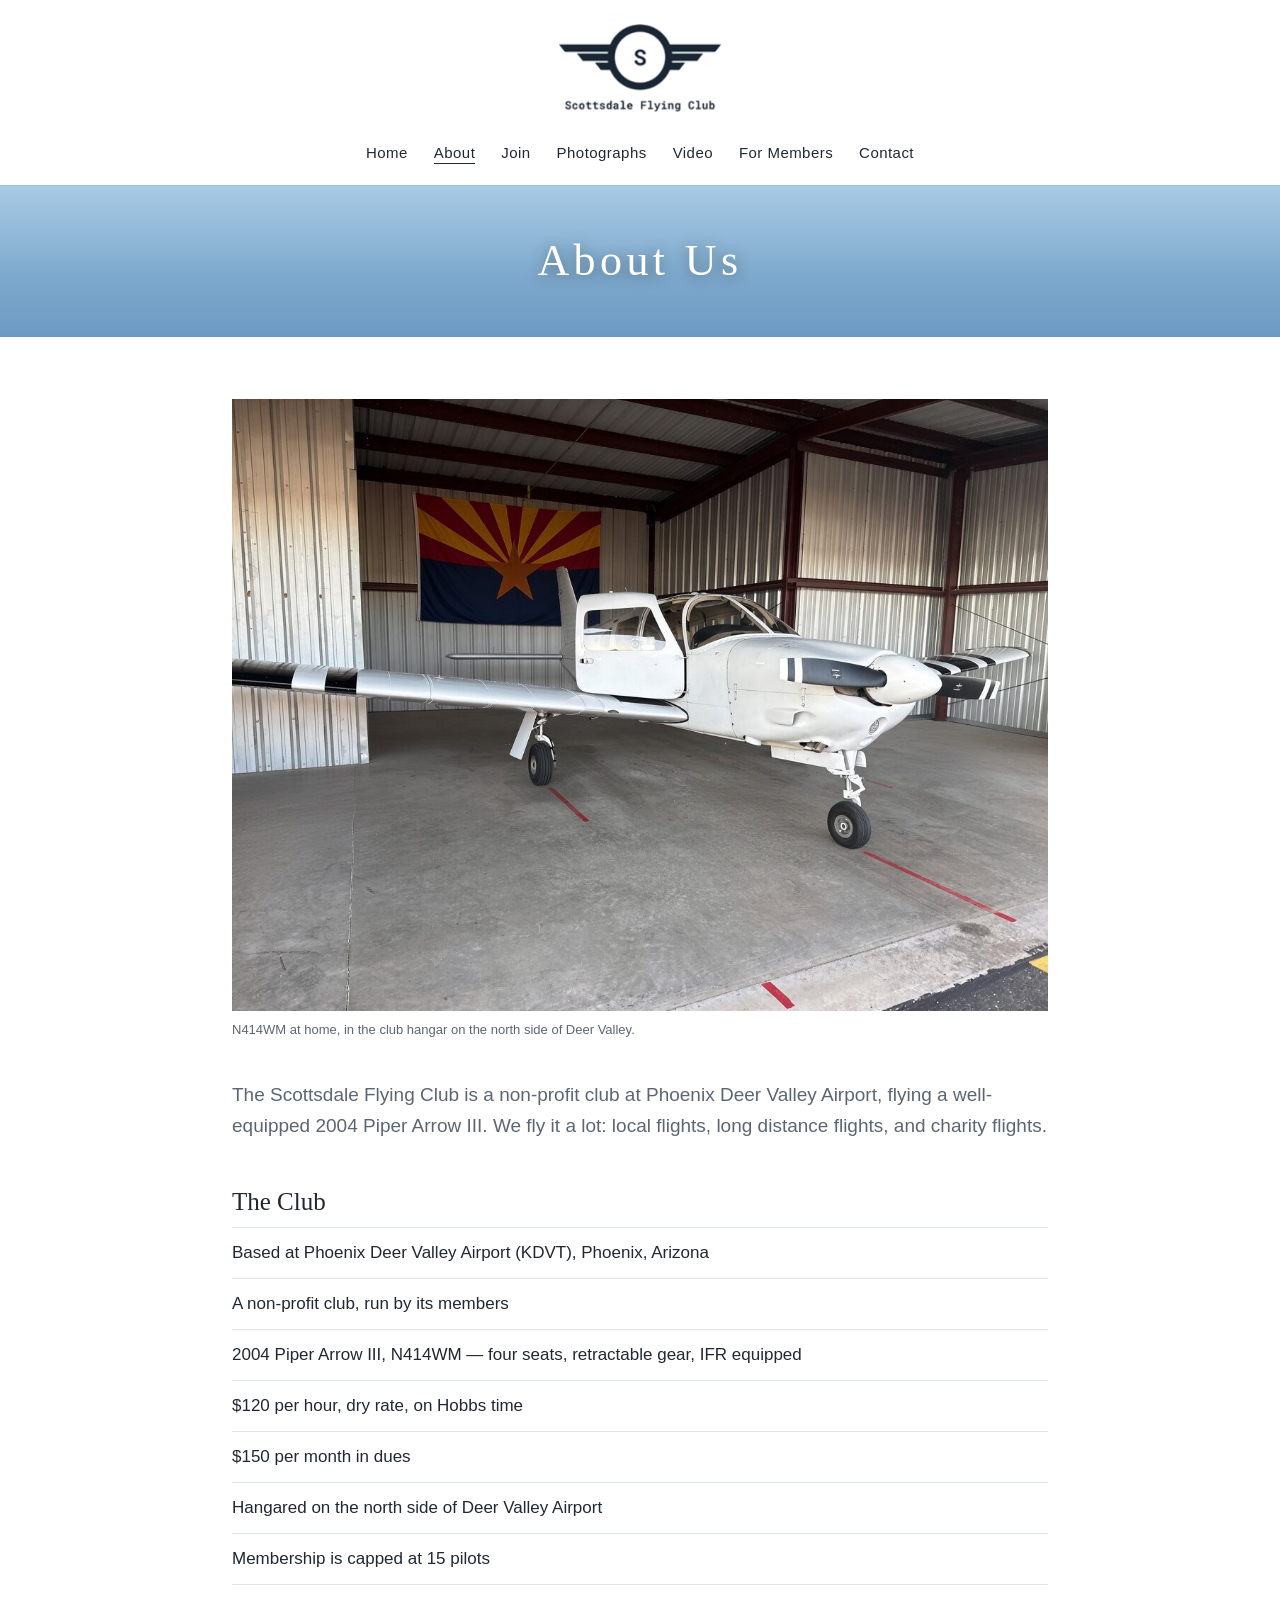
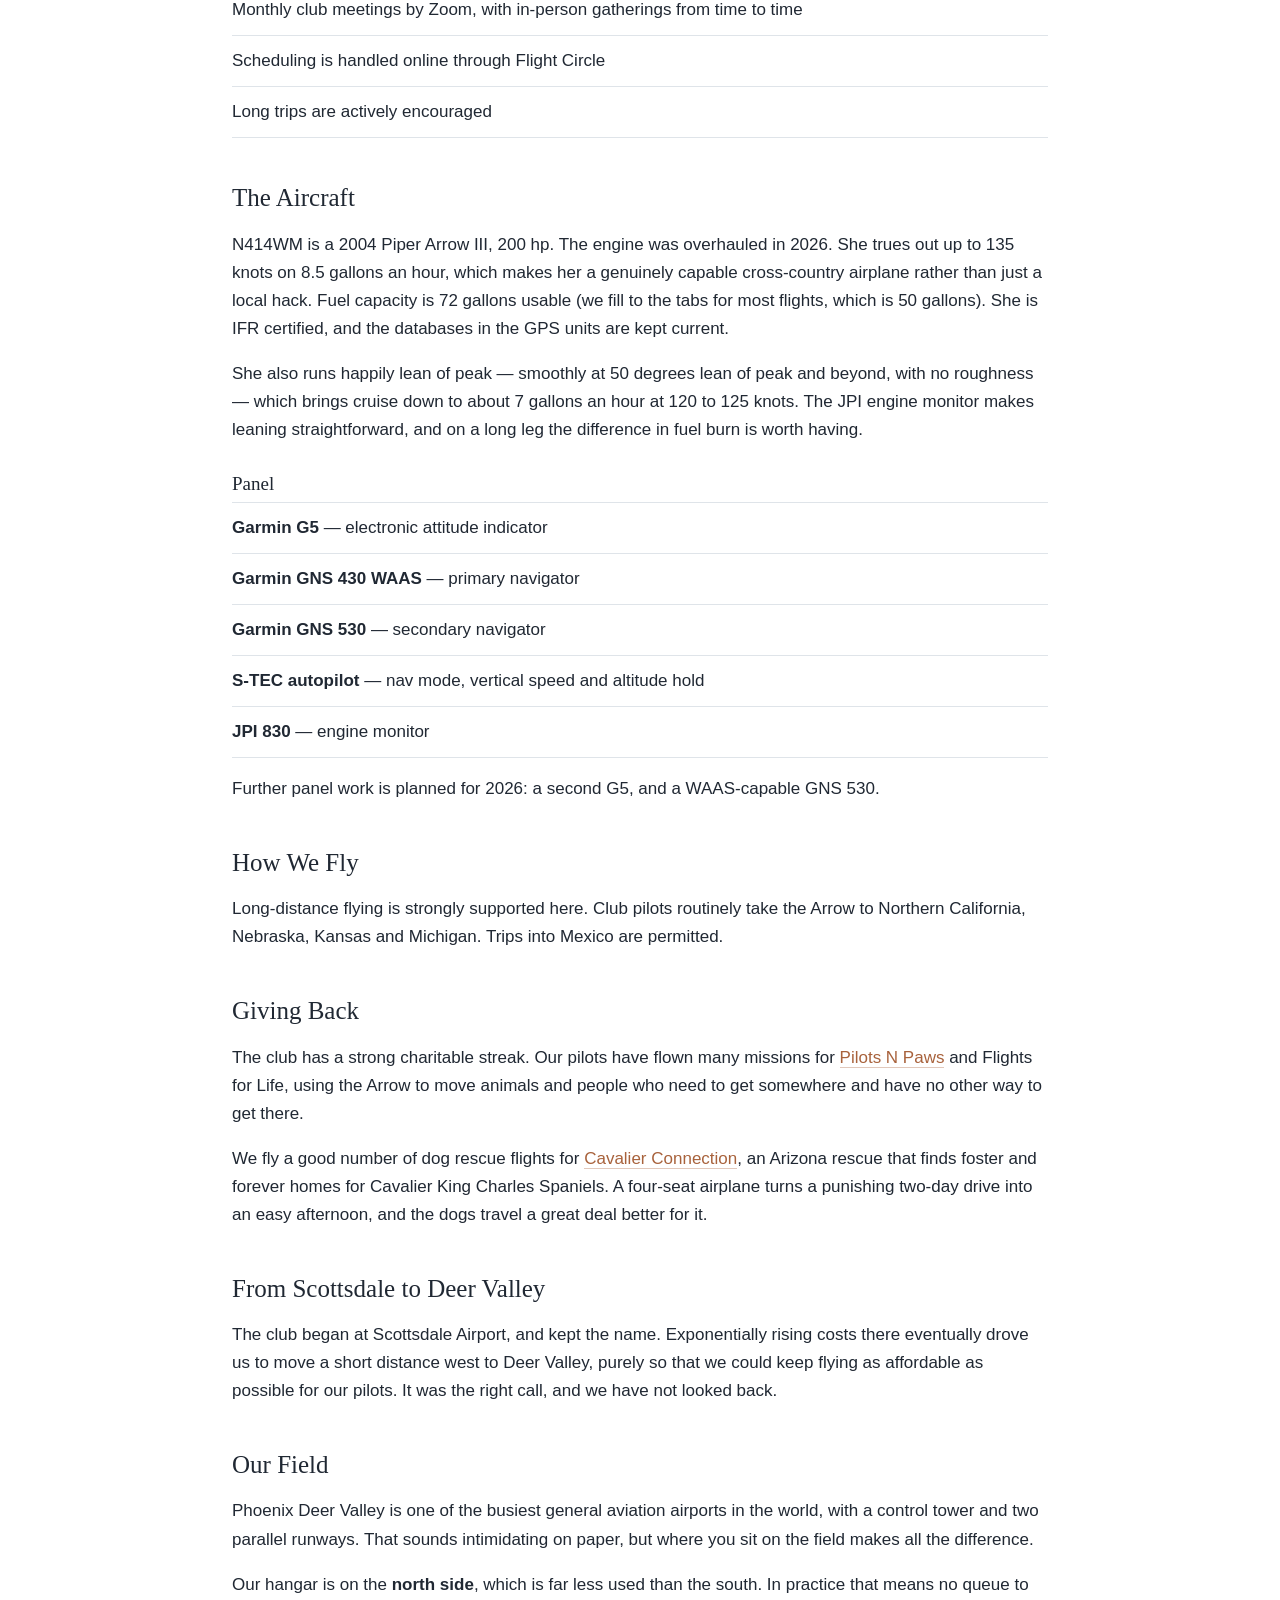
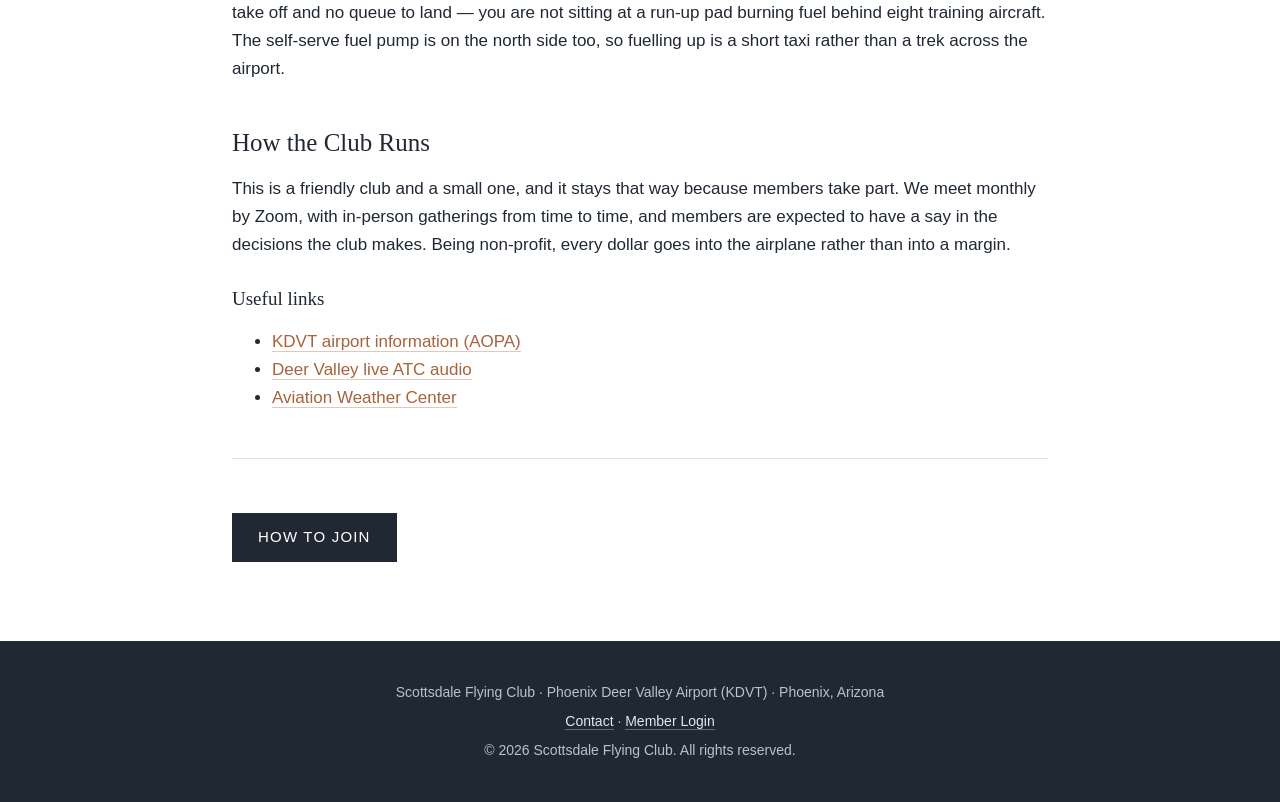
==== about.html @ 51815414 "Cruise claim reads "up to 135 knots" rather than "around"" ====
<!DOCTYPE html>
<html lang="en">
<head>
<meta charset="utf-8">
<meta name="viewport" content="width=device-width, initial-scale=1">
<title>About — Scottsdale Flying Club</title>
<meta name="description" content="About the Scottsdale Flying Club: our Piper Arrow III, its panel, the long trips our members fly, and the charitable missions we support.">
<link rel="stylesheet" href="css/style.css">
</head>
<body>

<header class="masthead">
  <a class="masthead__logo" href="index.html">
    <img src="images/logo.png" alt="Scottsdale Flying Club" width="400" height="216">
  </a>
  <nav class="nav">
    <ul>
      <li><a href="index.html">Home</a></li>
      <li><a href="about.html" aria-current="page">About</a></li>
      <li><a href="join.html">Join</a></li>
      <li><a href="photographs.html">Photographs</a></li>
      <li><a href="video.html">Video</a></li>
      <li><a href="https://www.flightcircle.com/" target="_blank" rel="noopener">For Members</a></li>
      <li><a href="contact.html">Contact</a></li>
    </ul>
  </nav>
</header>

<section class="hero banner">
  <div class="hero__inner">
    <h1 class="wordmark">About Us</h1>
  </div>
</section>

<main class="wrap">

  <figure class="feature">
    <img src="images/gallery/hangar.jpg" alt="The club's Piper Arrow III inside its hangar, with an Arizona state flag hanging on the back wall">
    <figcaption>N414WM at home, in the club hangar on the north side of Deer Valley.</figcaption>
  </figure>

  <p class="lede">The Scottsdale Flying Club is a non-profit club at Phoenix Deer Valley
  Airport, flying a well-equipped 2004 Piper Arrow III. We fly it a lot: local flights,
  long distance flights, and charity flights.</p>

  <h2>The Club</h2>
  <ul class="facts">
    <li>Based at Phoenix Deer Valley Airport (KDVT), Phoenix, Arizona</li>
    <li>A non-profit club, run by its members</li>
    <li>2004 Piper Arrow III, N414WM — four seats, retractable gear, IFR equipped</li>
    <li>$120 per hour, dry rate, on Hobbs time</li>
    <li>$150 per month in dues</li>
    <li>Hangared on the north side of Deer Valley Airport</li>
    <li>Membership is capped at 15 pilots</li>
    <li>Monthly club meetings by Zoom, with in-person gatherings from time to time</li>
    <li>Scheduling is handled online through Flight Circle</li>
    <li>Long trips are actively encouraged</li>
  </ul>

  <h2>The Aircraft</h2>
  <p>N414WM is a 2004 Piper Arrow III, 200 hp. The engine was overhauled in 2026. She trues
  out up to 135 knots on 8.5 gallons an hour, which makes her a genuinely capable
  cross-country airplane rather than just a local hack. Fuel capacity is 72 gallons usable (we fill to the tabs
  for most flights, which is 50 gallons). She is IFR certified, and the databases in the GPS
  units are kept current.</p>

  <p>She also runs happily lean of peak — smoothly at 50 degrees lean of peak and beyond,
  with no roughness — which brings cruise down to about 7 gallons an hour at 120 to 125
  knots. The JPI engine monitor makes leaning straightforward, and on a long leg the
  difference in fuel burn is worth having.</p>

  <h3>Panel</h3>
  <ul class="facts">
    <li><strong>Garmin G5</strong> — electronic attitude indicator</li>
    <li><strong>Garmin GNS 430 WAAS</strong> — primary navigator</li>
    <li><strong>Garmin GNS 530</strong> — secondary navigator</li>
    <li><strong>S-TEC autopilot</strong> — nav mode, vertical speed and altitude hold</li>
    <li><strong>JPI 830</strong> — engine monitor</li>
  </ul>

  <p>Further panel work is planned for 2026: a second G5, and a WAAS-capable GNS 530.</p>

  <h2>How We Fly</h2>
  <p>Long-distance flying is strongly supported here. Club pilots routinely take the Arrow
  to Northern California, Nebraska, Kansas and Michigan. Trips into Mexico are permitted.</p>

  <h2>Giving Back</h2>
  <p>The club has a strong charitable streak. Our pilots have flown many missions for
  <a href="https://www.pilotsnpaws.org/" target="_blank" rel="noopener">Pilots N Paws</a>
  and Flights for Life, using the Arrow to move animals and people who need to get
  somewhere and have no other way to get there.</p>

  <p>We fly a good number of dog rescue flights for
  <a href="https://cavalierconnection.org/" target="_blank" rel="noopener">Cavalier
  Connection</a>, an Arizona rescue that finds foster and forever homes for Cavalier
  King Charles Spaniels. A four-seat airplane turns a punishing two-day drive into an
  easy afternoon, and the dogs travel a great deal better for it.</p>

  <h2>From Scottsdale to Deer Valley</h2>
  <p>The club began at Scottsdale Airport, and kept the name. Exponentially rising costs
  there eventually drove us to move a short distance west to Deer Valley, purely so that
  we could keep flying as affordable as possible for our pilots. It was the right call,
  and we have not looked back.</p>

  <h2>Our Field</h2>
  <p>Phoenix Deer Valley is one of the busiest general aviation airports in the world, with
  a control tower and two parallel runways. That sounds intimidating on paper, but where you
  sit on the field makes all the difference.</p>

  <p>Our hangar is on the <strong>north side</strong>, which is far less used than the south.
  In practice that means no queue to take off and no queue to land — you are not sitting at
  a run-up pad burning fuel behind eight training aircraft. The self-serve fuel pump is on
  the north side too, so fuelling up is a short taxi rather than a trek across the airport.</p>

  <h2>How the Club Runs</h2>
  <p>This is a friendly club and a small one, and it stays that way because members take
  part. We meet monthly by Zoom, with in-person gatherings from time to time, and members
  are expected to have a say in the decisions the club makes. Being non-profit, every
  dollar goes into the airplane rather than into a margin.</p>

  <h3>Useful links</h3>
  <ul>
    <li><a href="https://www.aopa.org/destinations/airports/KDVT" target="_blank" rel="noopener">KDVT airport information (AOPA)</a></li>
    <li><a href="https://www.liveatc.net/search/?icao=kdvt" target="_blank" rel="noopener">Deer Valley live ATC audio</a></li>
    <li><a href="https://www.aviationweather.gov/" target="_blank" rel="noopener">Aviation Weather Center</a></li>
  </ul>

  <hr class="rule">

  <p><a class="btn" href="join.html">How to Join</a></p>

</main>

<footer class="footer">
  <p>Scottsdale Flying Club &middot; Phoenix Deer Valley Airport (KDVT) &middot; Phoenix, Arizona</p>
  <p><a href="contact.html">Contact</a> &middot; <a href="https://www.flightcircle.com/" target="_blank" rel="noopener">Member Login</a></p>
  <p>&copy; 2026 Scottsdale Flying Club. All rights reserved.</p>
</footer>

</body>
</html>
---- css/style.css ----
/* Scottsdale Flying Club — site styles
   Plain CSS, no build step. Edit colors in :root below. */

:root {
  --sky:        #8fb8d8;
  --sky-deep:   #4a7ba7;
  --ink:        #202833;   /* matches the navy in the logo */
  --ink-soft:   #5c6672;
  --rule:       #dfe4e9;
  --paper:      #ffffff;
  --paper-alt:  #f5f7f9;
  --accent:     #a8623c;   /* desert clay — used sparingly for links */
  --serif: "Iowan Old Style", "Palatino Linotype", Palatino, Georgia, "Times New Roman", serif;
  --sans:  -apple-system, BlinkMacSystemFont, "Segoe UI", Helvetica, Arial, sans-serif;
}

* { box-sizing: border-box; }

html { -webkit-text-size-adjust: 100%; }

body {
  margin: 0;
  font-family: var(--sans);
  font-size: 17px;
  line-height: 1.65;
  color: var(--ink);
  background: var(--paper);
}

img { max-width: 100%; height: auto; display: block; }

a { color: var(--accent); text-decoration: none; border-bottom: 1px solid rgba(168, 98, 60, .35); }
a:hover { border-bottom-color: var(--accent); }

/* ---------- Masthead: logo + navigation ---------- */

.masthead {
  background: var(--paper);
  padding: 24px 20px 18px;
  text-align: center;
}

.masthead__logo { display: inline-block; border-bottom: none; }
.masthead__logo img { height: 88px; width: auto; margin: 0 auto; }

.nav { margin-top: 18px; }
.nav ul {
  margin: 0; padding: 0; list-style: none;
  display: flex; flex-wrap: wrap;
  justify-content: center; gap: 6px 26px;
}
.nav a {
  font-size: 15px;
  letter-spacing: .03em;
  color: var(--ink);
  border-bottom: 1px solid transparent;
  padding-bottom: 2px;
}
.nav a:hover,
.nav a[aria-current="page"] { border-bottom-color: var(--ink); }

/* ---------- Hero ---------- */

.hero {
  position: relative;
  min-height: 66vh;
  display: flex;
  align-items: center;
  justify-content: center;
  text-align: center;
  padding: 70px 20px;
  color: #fff;
  background-color: var(--sky);
  background-image: linear-gradient(180deg, #a9cbe4 0%, #7ea9cd 60%, #6d9ac2 100%);
  background-size: cover;
  background-position: center;
}

/* Scrim is weighted to the top so the name reads against the sky while the
   aircraft below stays bright. */
.hero--photo {
  min-height: 55vh;
  align-items: flex-start;
  background-image:
    linear-gradient(180deg,
      rgba(12, 20, 32, .58) 0%,
      rgba(12, 20, 32, .30) 40%,
      rgba(12, 20, 32, .10) 70%,
      rgba(12, 20, 32, .10) 100%),
    url("../images/hero.jpg");
  background-position: center 66%;
}

.hero__inner { max-width: 980px; }

.wordmark {
  font-family: var(--serif);
  font-weight: 400;
  color: inherit;   /* beat the generic h1 color rule below */
  font-size: clamp(34px, 6.4vw, 76px);
  letter-spacing: .06em;
  line-height: 1.1;
  margin: 0;
  text-shadow: 0 2px 16px rgba(0, 0, 0, .45);
}

.hero__tagline {
  margin: 26px auto 0;
  max-width: 620px;
  font-size: clamp(16px, 2vw, 20px);
  text-shadow: 0 1px 10px rgba(0, 0, 0, .5);
}

/* Short banner for interior pages */
.banner {
  min-height: 0;
  padding: 52px 20px;
}
.banner .wordmark { font-size: clamp(28px, 4.4vw, 44px); letter-spacing: .1em; }

/* ---------- Page body ---------- */

.wrap { max-width: 860px; margin: 0 auto; padding: 62px 22px; }
.wrap--wide { max-width: 1120px; }

h1, h2, h3 { font-family: var(--serif); font-weight: 400; color: var(--ink); line-height: 1.25; }
h1 { font-size: 34px; letter-spacing: .04em; margin: 0 0 8px; }
h2 { font-size: 25px; margin: 44px 0 10px; }
h3 { font-size: 19px; margin: 28px 0 6px; }

.lede { font-size: 19px; color: var(--ink-soft); margin-top: 0; }

.rule { border: 0; border-top: 1px solid var(--rule); margin: 46px 0; }

/* A single wide photo set into the page body */
.feature { margin: 0 0 38px; }
.feature img { width: 100%; }
.feature figcaption {
  font-size: 13px;
  color: var(--ink-soft);
  padding-top: 8px;
}

.facts { list-style: none; margin: 0; padding: 0; }
.facts li { padding: 11px 0; border-bottom: 1px solid var(--rule); }
.facts li:first-child { border-top: 1px solid var(--rule); }
.facts strong { font-weight: 600; }

.callout {
  background: var(--paper-alt);
  border-left: 3px solid var(--sky-deep);
  padding: 18px 22px;
  margin: 32px 0;
}

.btn {
  display: inline-block;
  margin-top: 8px;
  padding: 12px 26px;
  background: var(--ink);
  color: #fff;
  border: none;
  font-size: 15px;
  letter-spacing: .08em;
  text-transform: uppercase;
}
.btn:hover { background: var(--sky-deep); border: none; }

/* ---------- Gallery ---------- */

.gallery {
  display: grid;
  grid-template-columns: repeat(auto-fill, minmax(250px, 1fr));
  gap: 16px;
}
.gallery figure { margin: 0; }
.gallery img {
  width: 100%;
  aspect-ratio: 4 / 3;
  object-fit: cover;
  background: var(--paper-alt);
}
.gallery figcaption {
  font-size: 13px;
  color: var(--ink-soft);
  padding-top: 6px;
}
.gallery a { border-bottom: none; display: block; }
.gallery a:hover img { opacity: .88; }

/* Placeholder tile, for slots with no photo yet */
.tile-empty {
  aspect-ratio: 4 / 3;
  display: flex; align-items: center; justify-content: center;
  background: var(--paper-alt);
  border: 1px dashed var(--rule);
  color: var(--ink-soft);
  font-size: 13px; letter-spacing: .1em; text-transform: uppercase;
}

/* ---------- Contact form ---------- */

.form { margin: 28px 0 0; max-width: 620px; }

.form label {
  display: block;
  margin: 20px 0 6px;
  font-size: 14px;
  letter-spacing: .06em;
  text-transform: uppercase;
  color: var(--ink-soft);
}

.form input[type="text"],
.form input[type="email"],
.form textarea {
  width: 100%;
  padding: 11px 13px;
  font: inherit;
  color: var(--ink);
  background: var(--paper);
  border: 1px solid var(--rule);
  border-radius: 0;
}
.form input:focus,
.form textarea:focus {
  outline: none;
  border-color: var(--sky-deep);
  box-shadow: 0 0 0 2px rgba(74, 123, 167, .18);
}
.form textarea { resize: vertical; }

.form button { margin-top: 26px; cursor: pointer; font-family: inherit; }

/* Honeypot — hidden from people, visible to bots that fill every field. */
.form .hp {
  position: absolute;
  left: -9999px;
  width: 1px; height: 1px;
  opacity: 0;
}

/* ---------- Video ---------- */

.video {
  position: relative;
  padding-bottom: 56.25%;
  height: 0;
  margin: 0 0 34px;
  background: var(--paper-alt);
}
.video iframe {
  position: absolute;
  top: 0; left: 0;
  width: 100%; height: 100%;
  border: 0;
}

/* ---------- Footer ---------- */

.footer {
  background: var(--ink);
  color: #b9c2cc;
  font-size: 14px;
  text-align: center;
  padding: 34px 20px;
}
.footer a { color: #e2e8ee; border-bottom-color: rgba(226, 232, 238, .35); }
.footer p { margin: 6px 0; }

@media (max-width: 600px) {
  .masthead { padding: 18px 16px 14px; }
  .masthead__logo img { height: 62px; }
  .nav ul { gap: 4px 16px; }
  .nav a { font-size: 14px; }
  .hero { min-height: 38vh; padding: 44px 18px; }
  .wrap { padding: 44px 20px; }
}
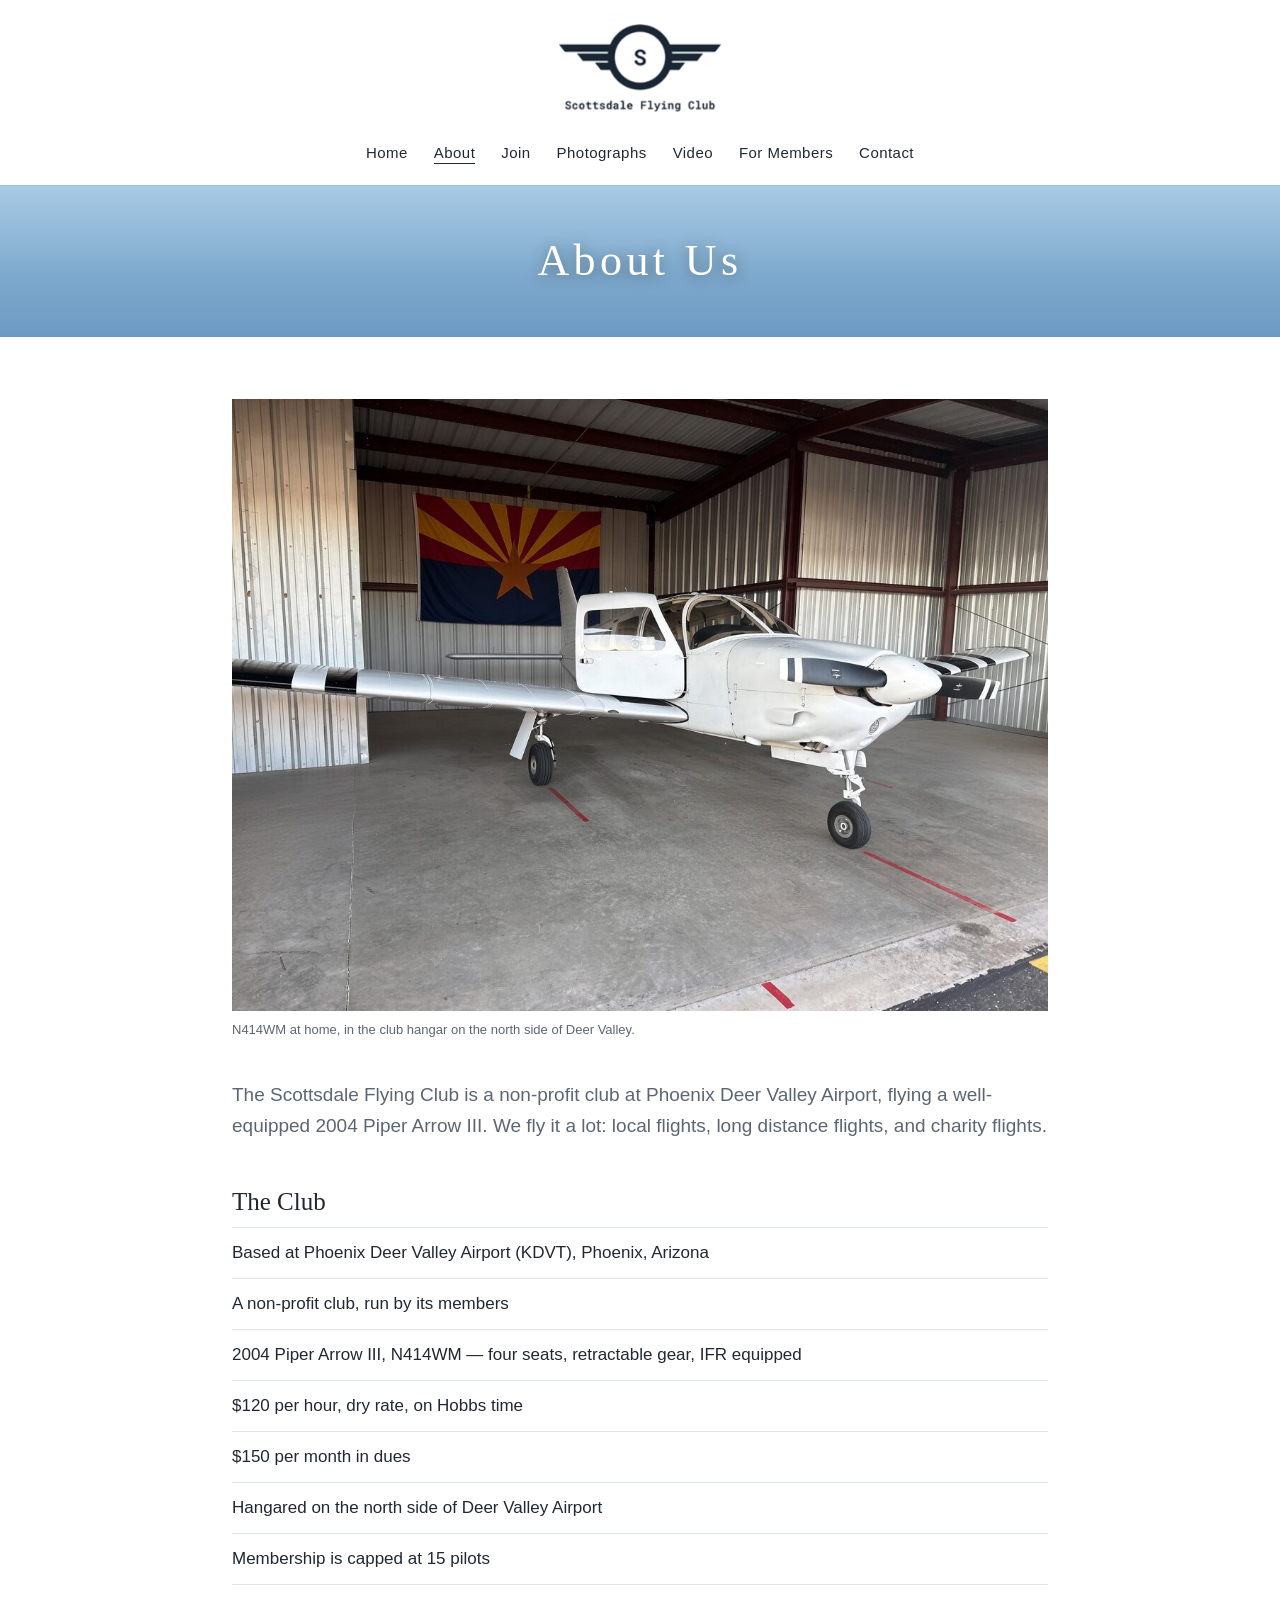
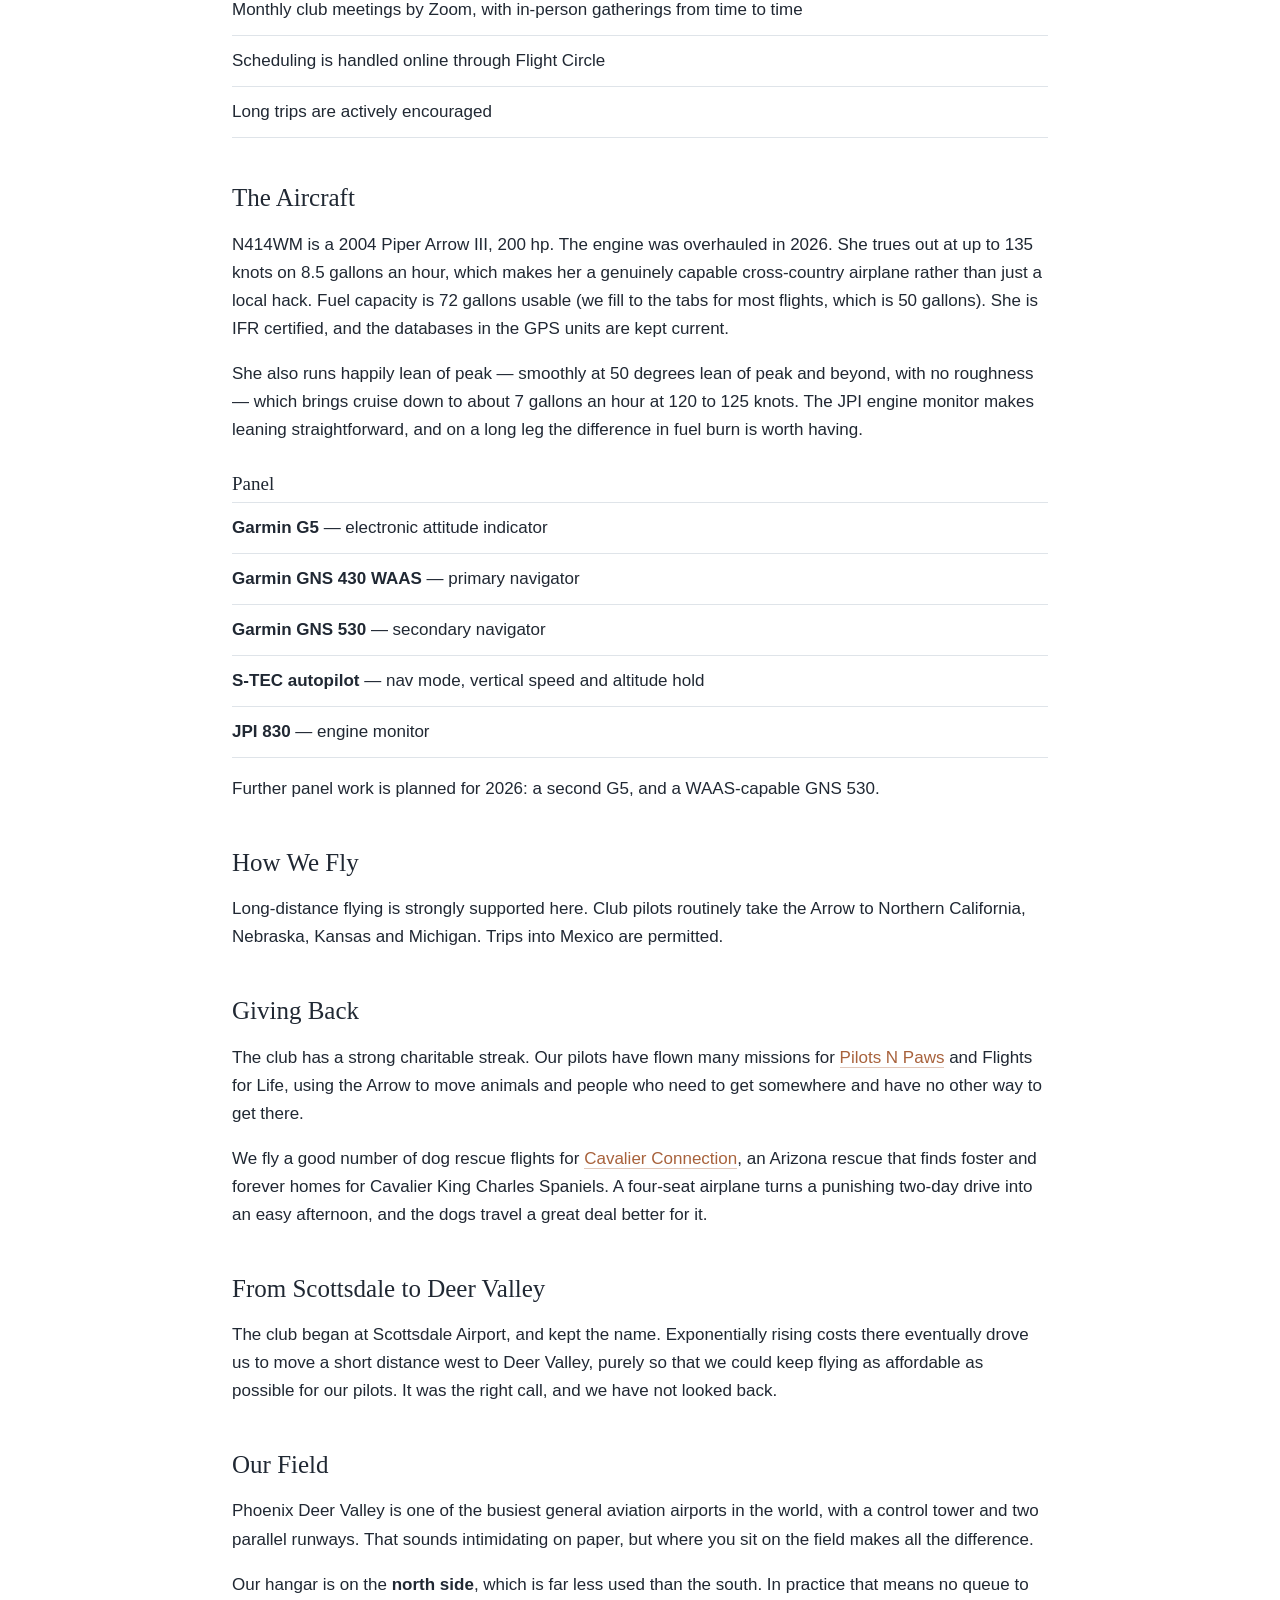
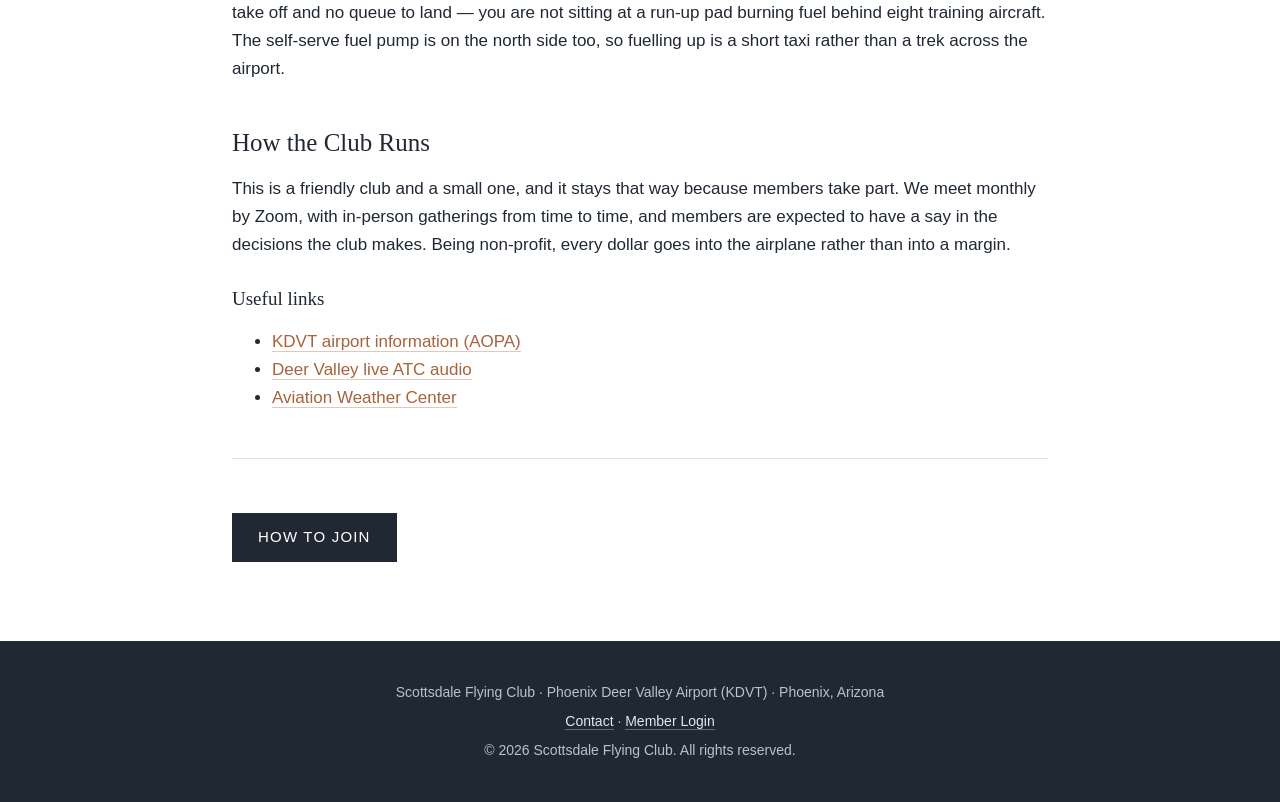
==== commit ab3bdbc0: "Read "trues out at up to 135 knots"" ====
--- a/about.html
+++ b/about.html
@@ -59,10 +59,10 @@
 
   <h2>The Aircraft</h2>
   <p>N414WM is a 2004 Piper Arrow III, 200 hp. The engine was overhauled in 2026. She trues
-  out up to 135 knots on 8.5 gallons an hour, which makes her a genuinely capable
-  cross-country airplane rather than just a local hack. Fuel capacity is 72 gallons usable (we fill to the tabs
-  for most flights, which is 50 gallons). She is IFR certified, and the databases in the GPS
-  units are kept current.</p>
+  out at up to 135 knots on 8.5 gallons an hour, which makes her a genuinely capable
+  cross-country airplane rather than just a local hack. Fuel capacity is 72 gallons usable
+  (we fill to the tabs for most flights, which is 50 gallons). She is IFR certified, and the
+  databases in the GPS units are kept current.</p>
 
   <p>She also runs happily lean of peak — smoothly at 50 degrees lean of peak and beyond,
   with no roughness — which brings cruise down to about 7 gallons an hour at 120 to 125
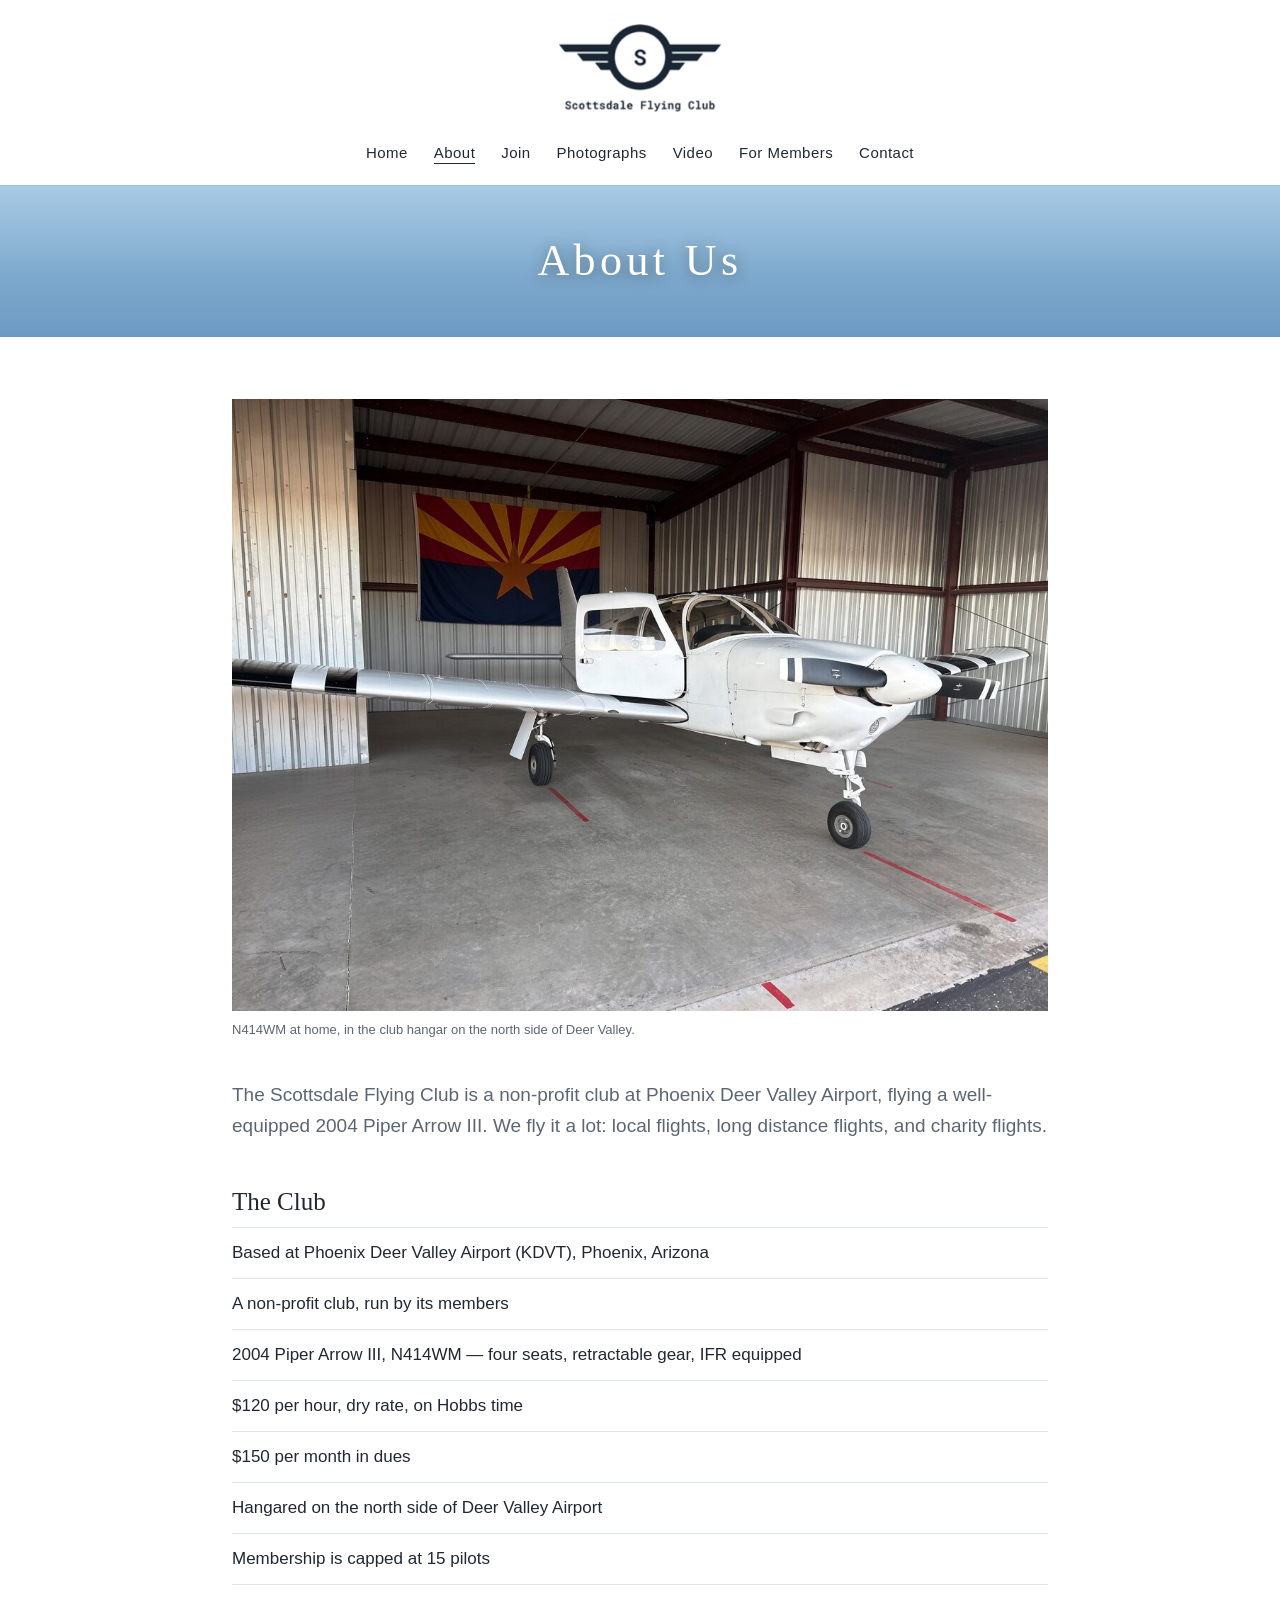
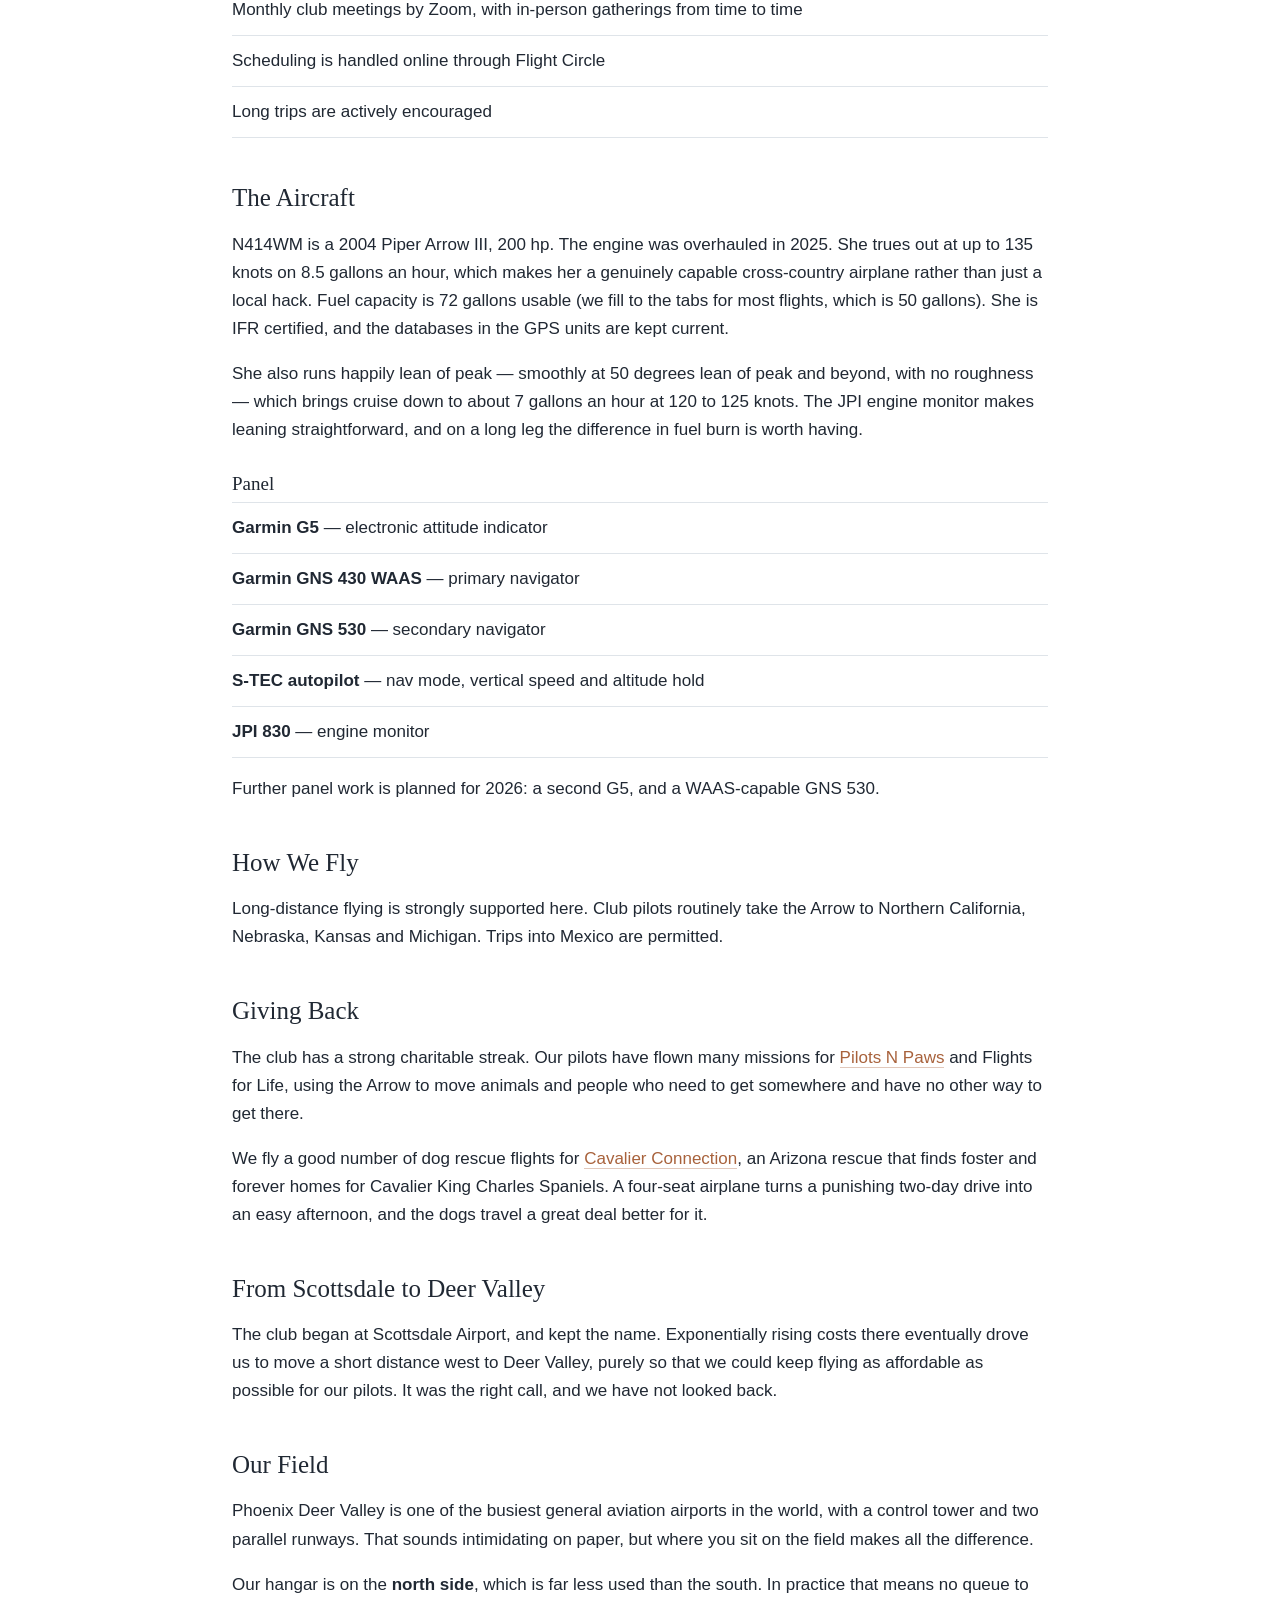
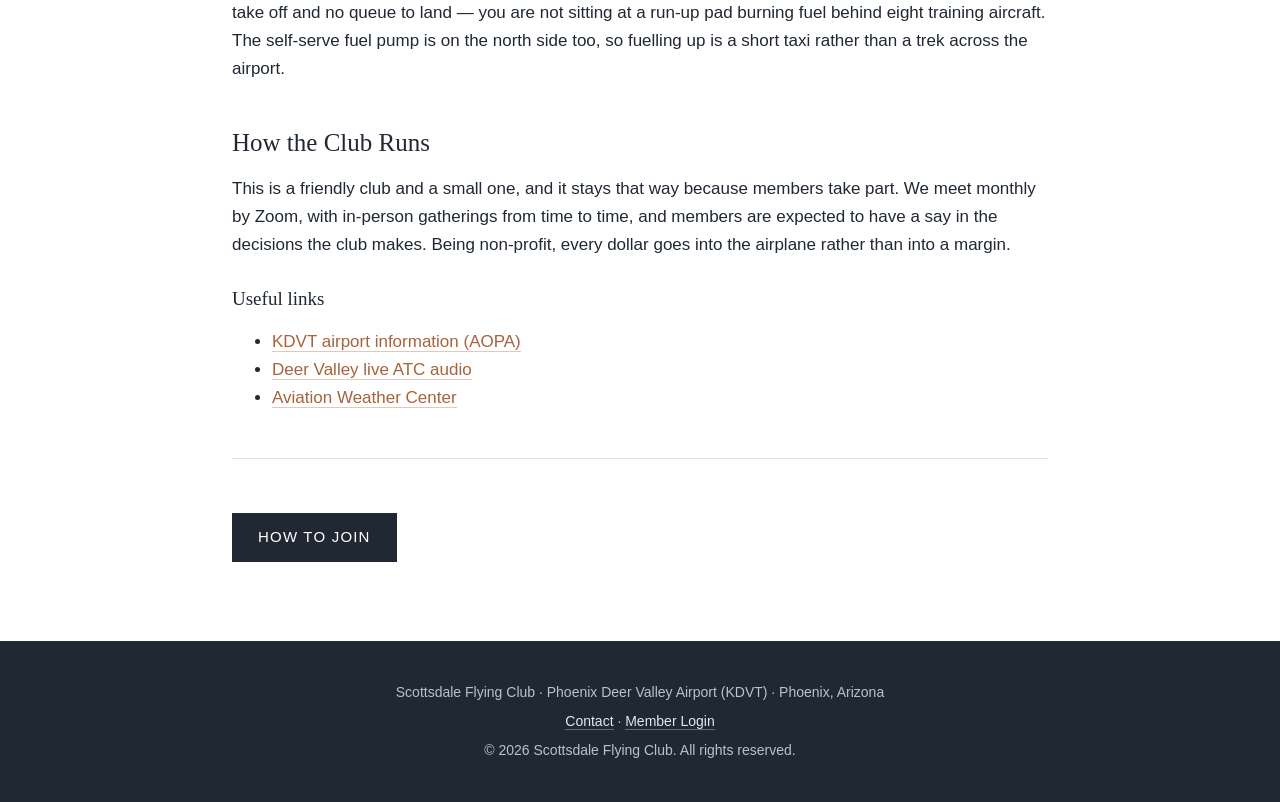
==== commit f34d69de: "Engine overhaul was 2025, not 2026" ====
--- a/about.html
+++ b/about.html
@@ -58,7 +58,7 @@
   </ul>
 
   <h2>The Aircraft</h2>
-  <p>N414WM is a 2004 Piper Arrow III, 200 hp. The engine was overhauled in 2026. She trues
+  <p>N414WM is a 2004 Piper Arrow III, 200 hp. The engine was overhauled in 2025. She trues
   out at up to 135 knots on 8.5 gallons an hour, which makes her a genuinely capable
   cross-country airplane rather than just a local hack. Fuel capacity is 72 gallons usable
   (we fill to the tabs for most flights, which is 50 gallons). She is IFR certified, and the
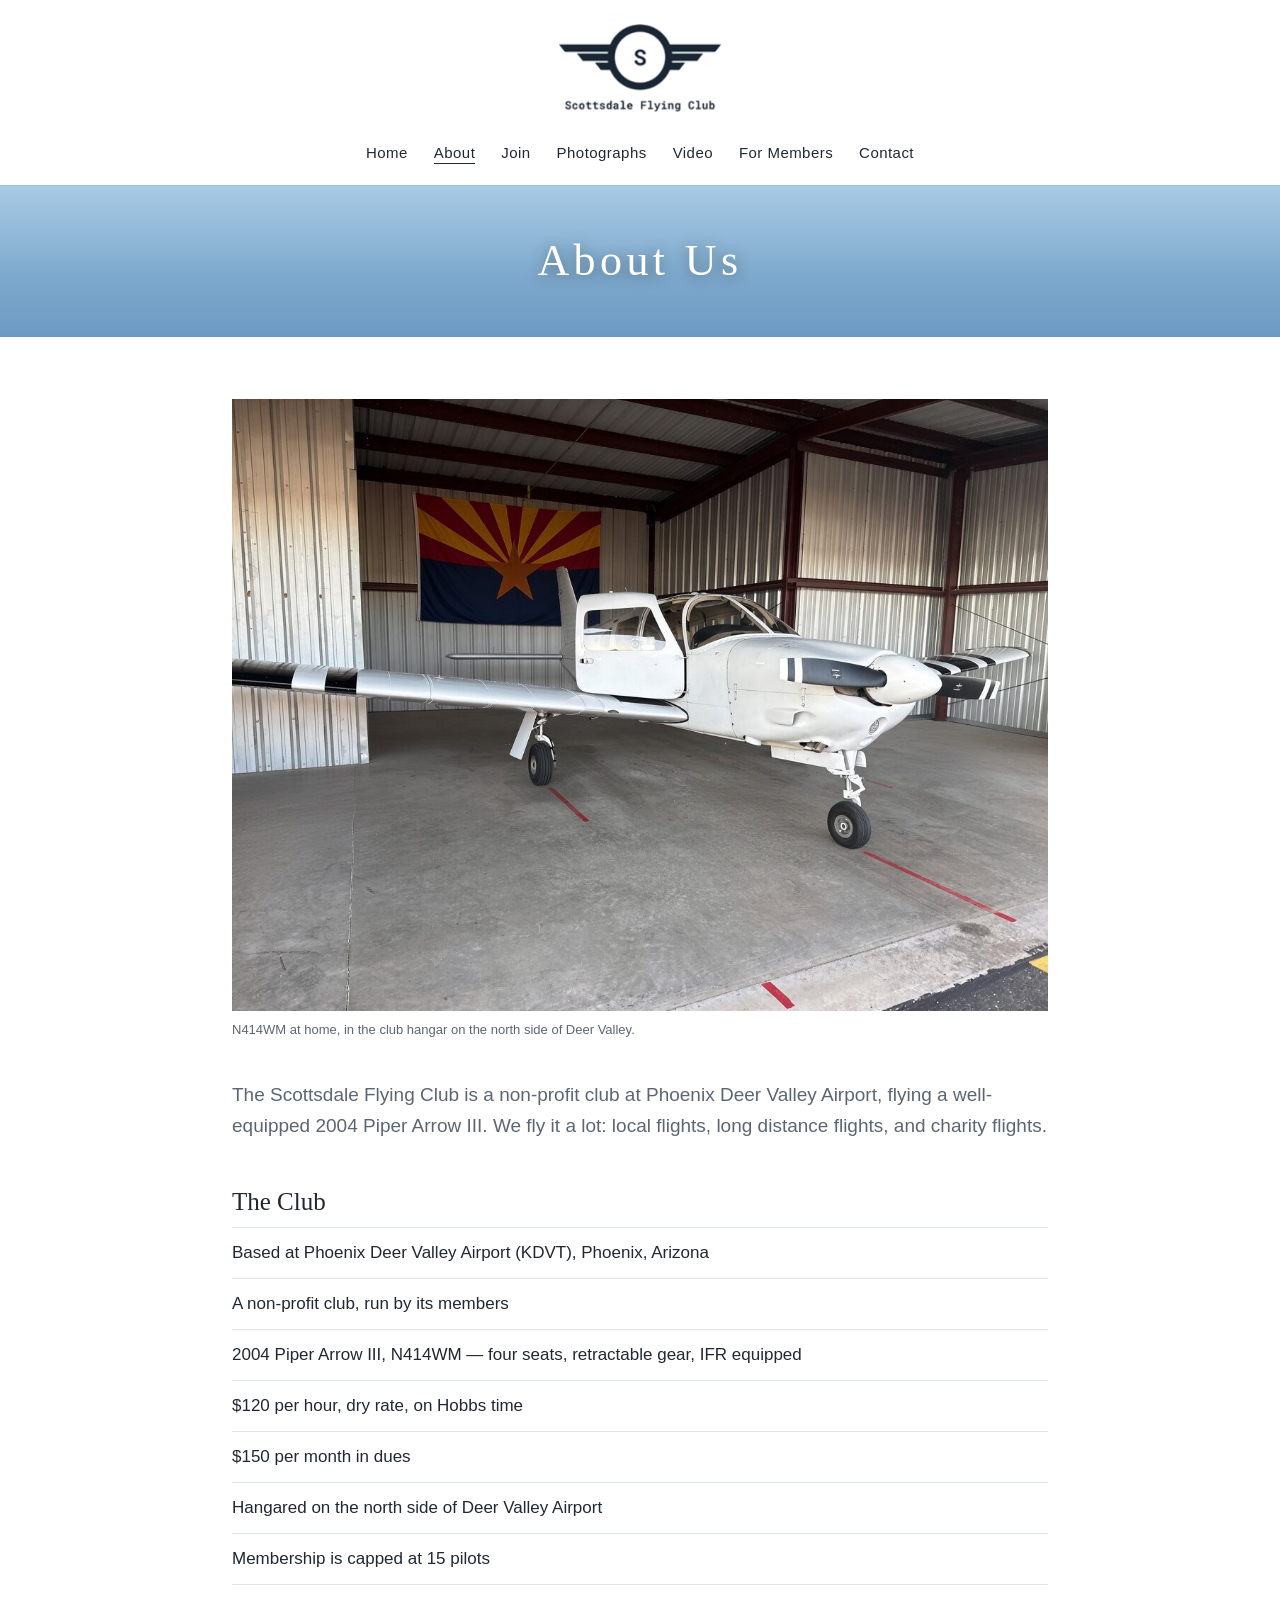
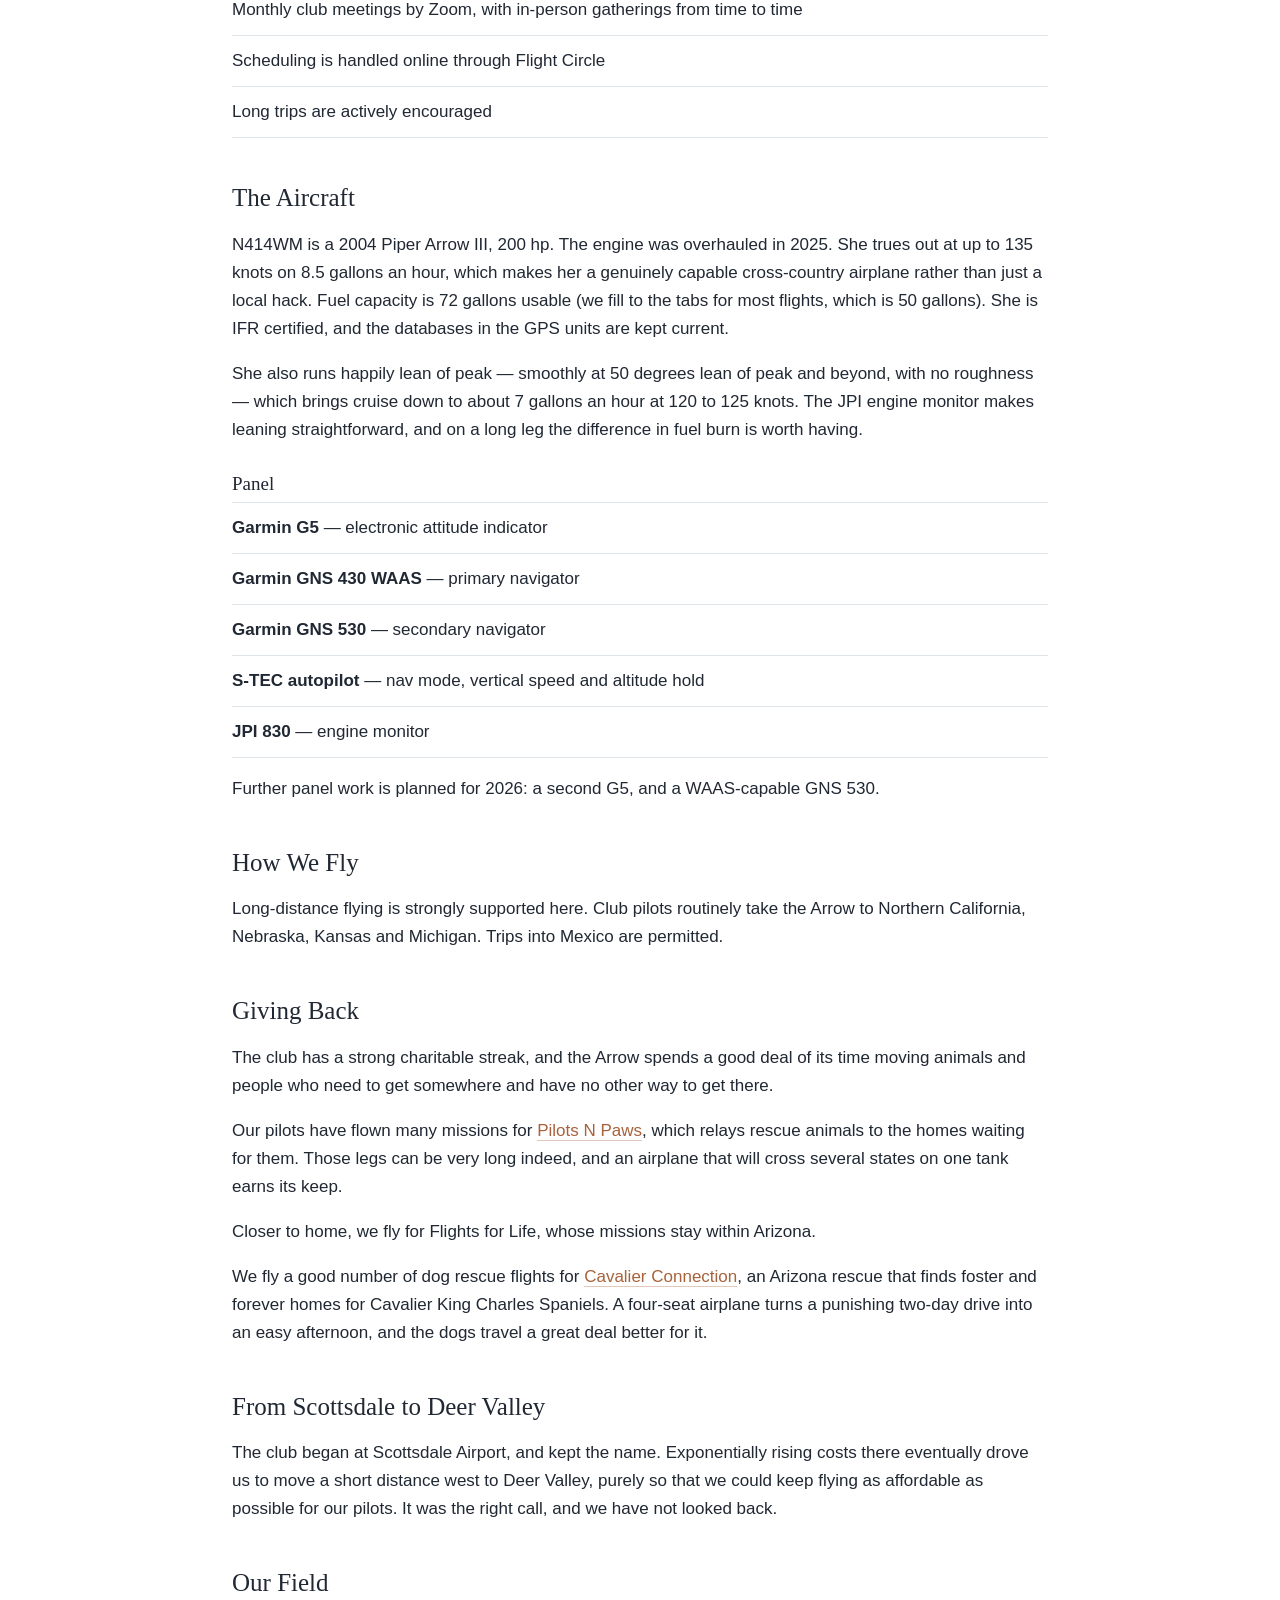
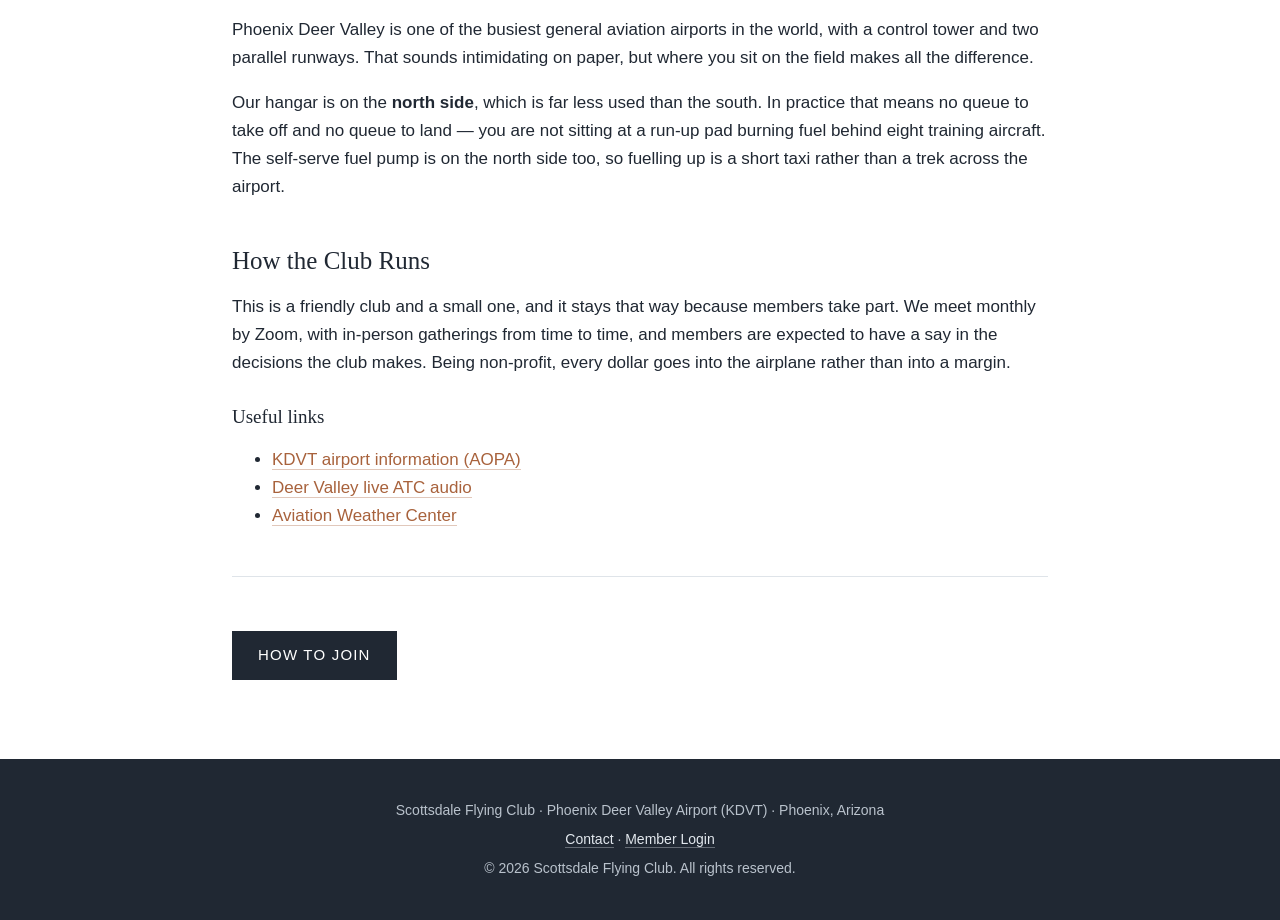
==== commit 82fdd48e: "Membership full with a waiting list; split the two charity programs Pilots N Paws legs can be very l" ====
--- a/about.html
+++ b/about.html
@@ -85,10 +85,15 @@
   to Northern California, Nebraska, Kansas and Michigan. Trips into Mexico are permitted.</p>
 
   <h2>Giving Back</h2>
-  <p>The club has a strong charitable streak. Our pilots have flown many missions for
-  <a href="https://www.pilotsnpaws.org/" target="_blank" rel="noopener">Pilots N Paws</a>
-  and Flights for Life, using the Arrow to move animals and people who need to get
-  somewhere and have no other way to get there.</p>
+  <p>The club has a strong charitable streak, and the Arrow spends a good deal of its time
+  moving animals and people who need to get somewhere and have no other way to get there.</p>
+
+  <p>Our pilots have flown many missions for
+  <a href="https://www.pilotsnpaws.org/" target="_blank" rel="noopener">Pilots N Paws</a>,
+  which relays rescue animals to the homes waiting for them. Those legs can be very long
+  indeed, and an airplane that will cross several states on one tank earns its keep.</p>
+
+  <p>Closer to home, we fly for Flights for Life, whose missions stay within Arizona.</p>
 
   <p>We fly a good number of dog rescue flights for
   <a href="https://cavalierconnection.org/" target="_blank" rel="noopener">Cavalier
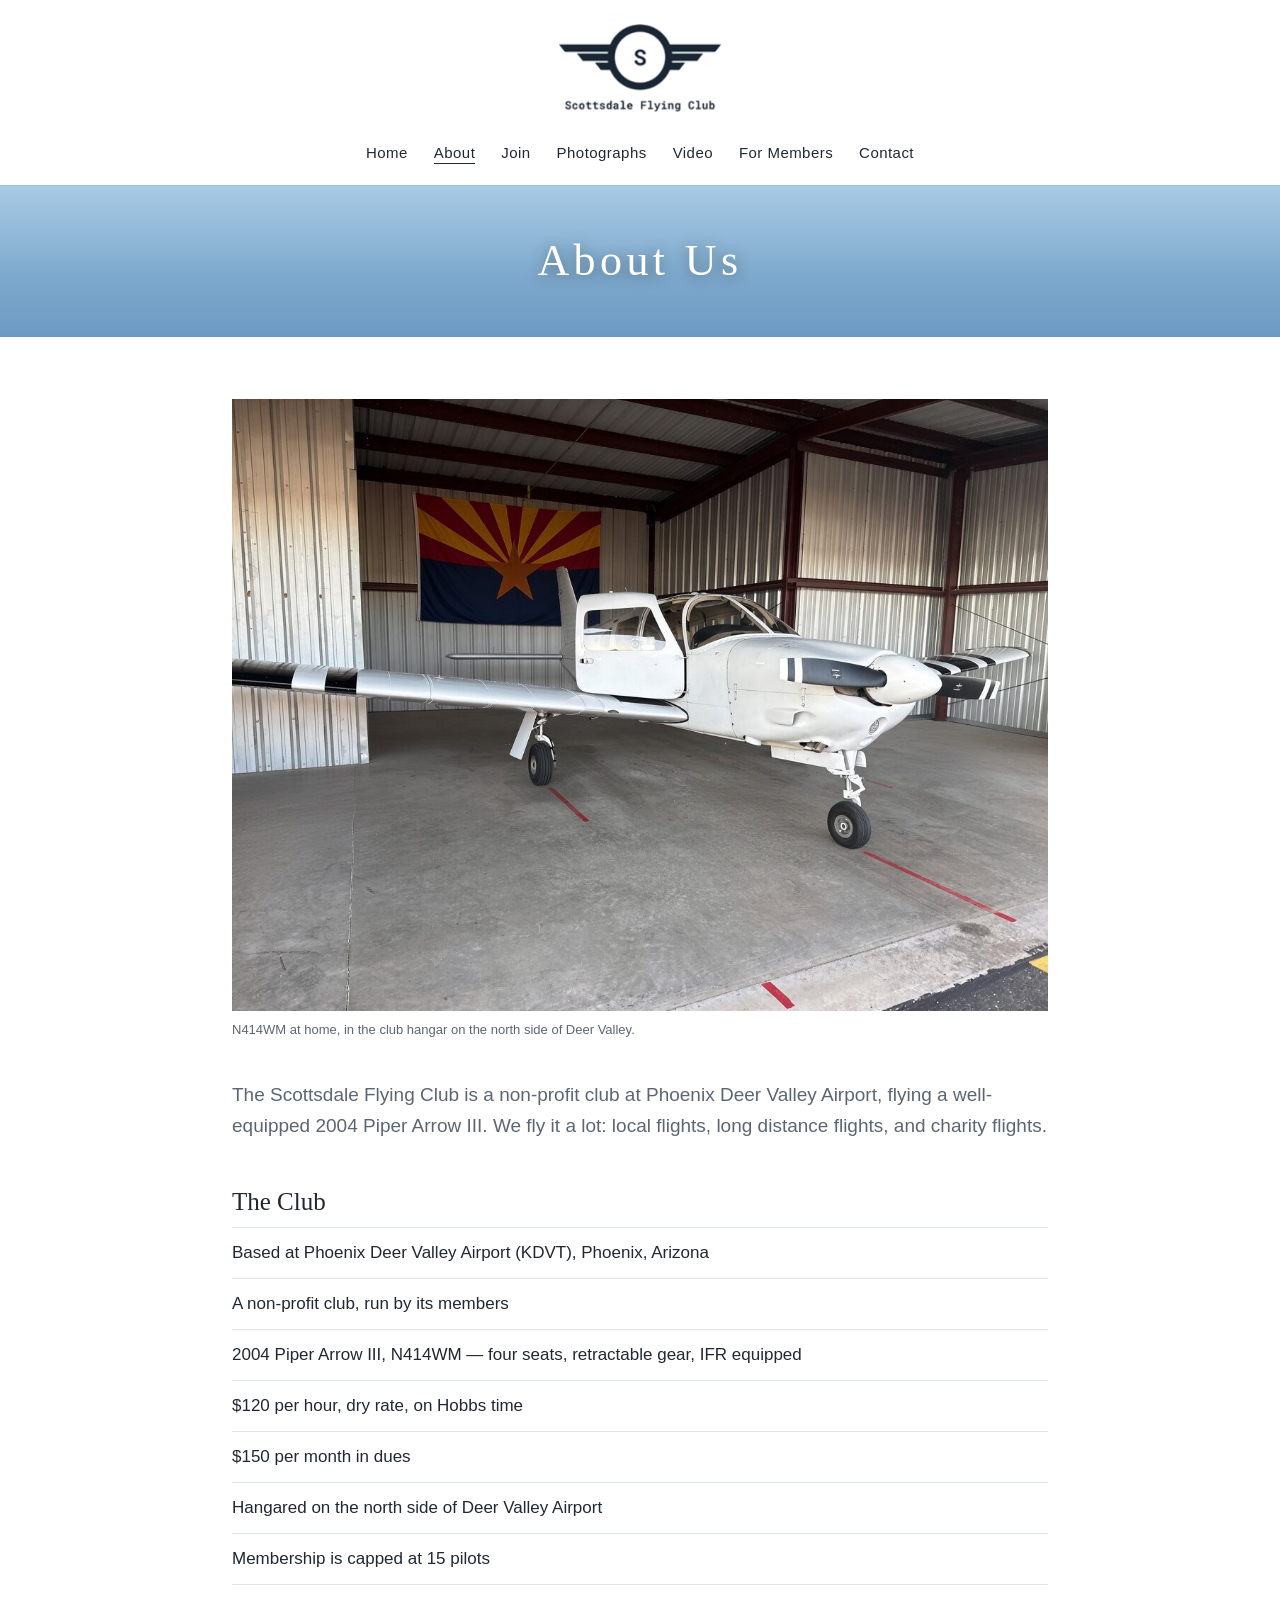
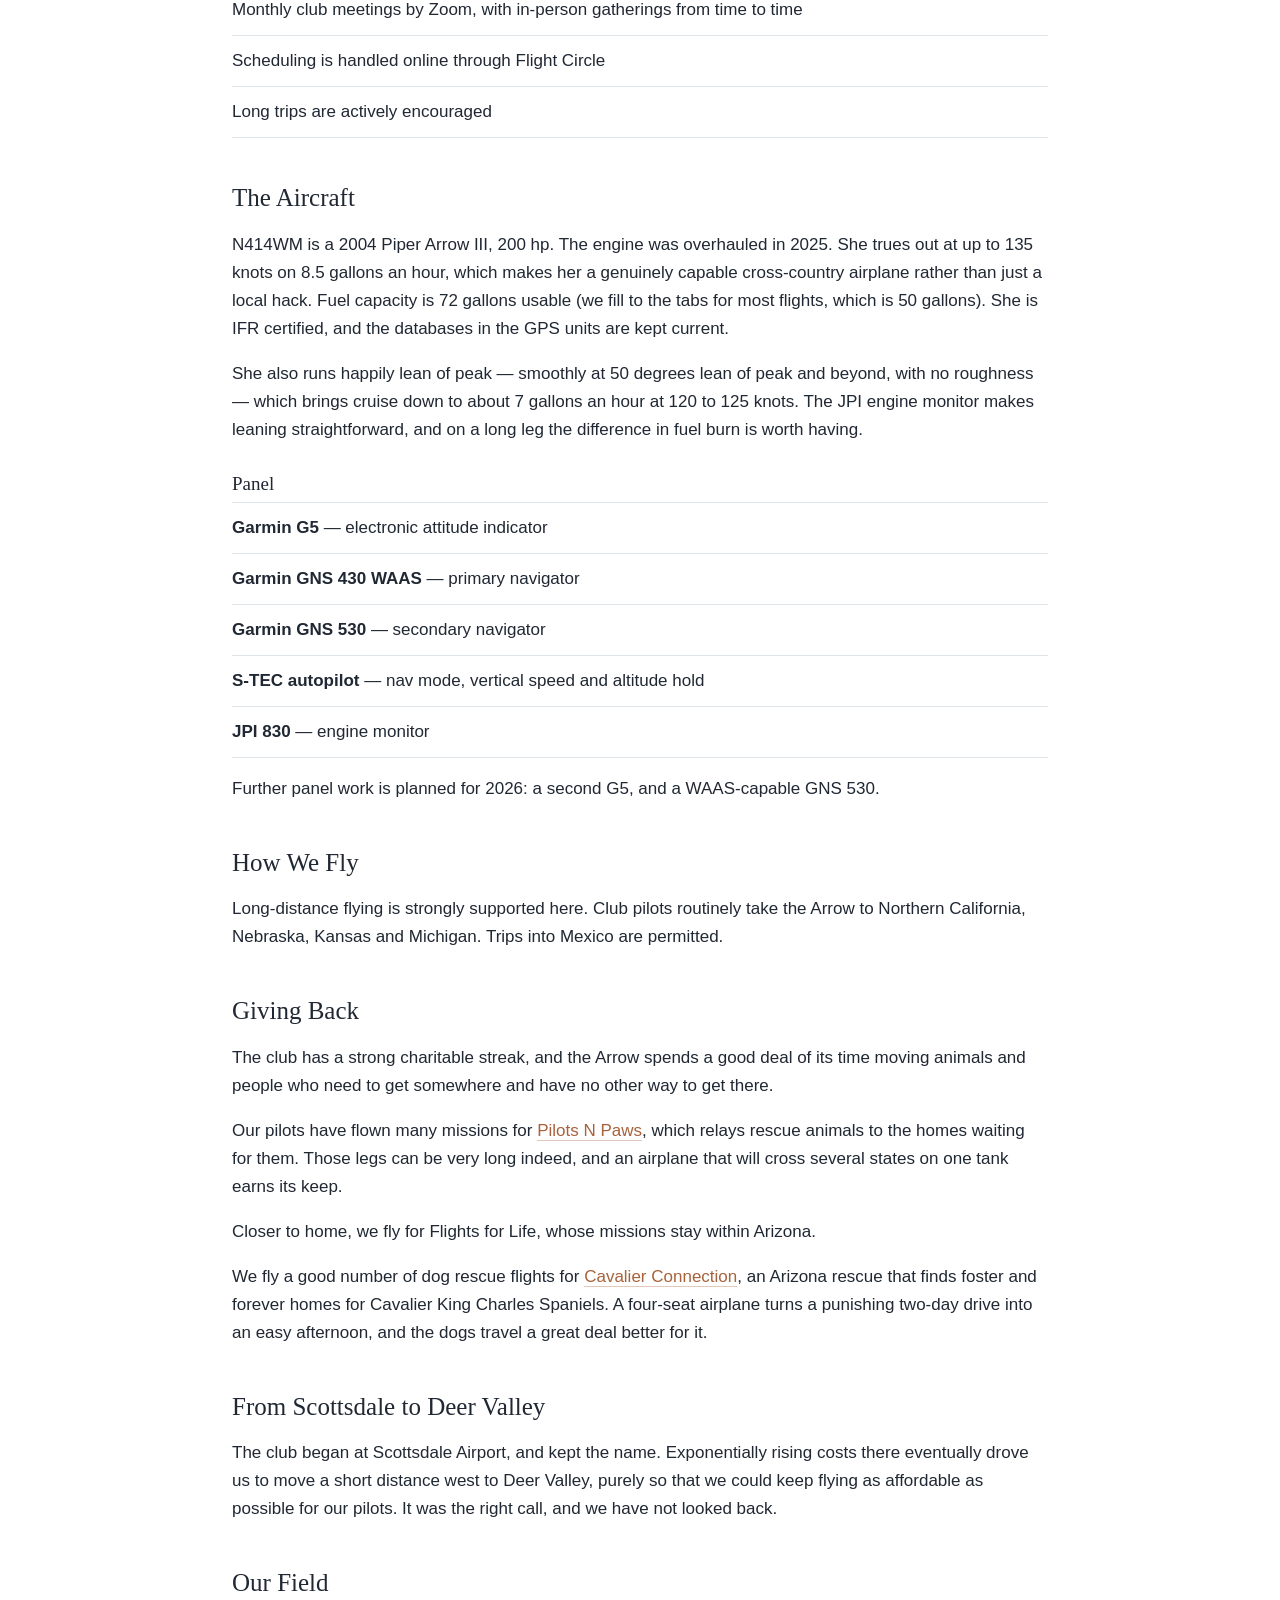
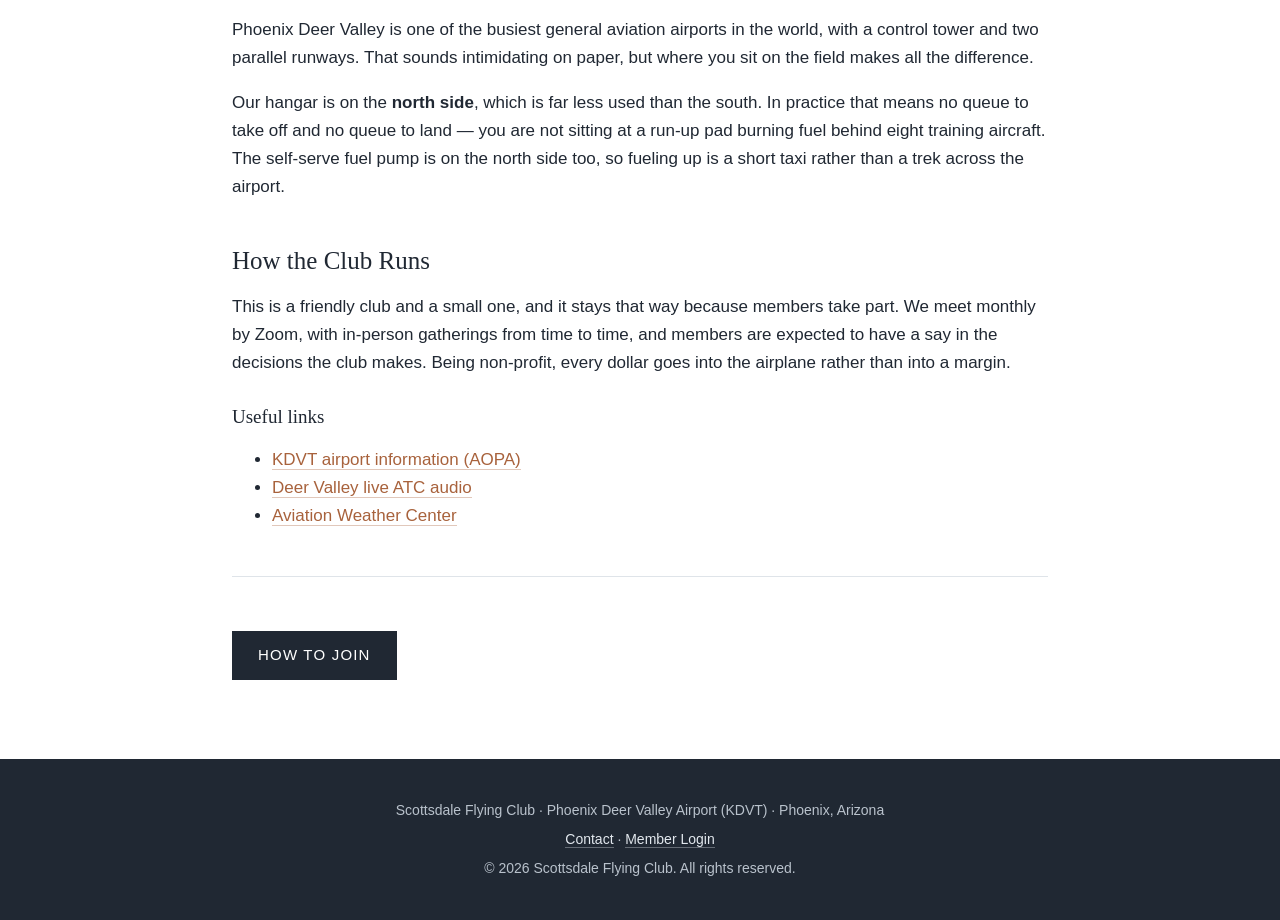
==== commit 19156292: "Speed up the home page hero, and add the dry-rate advantage The hero was 350 KB and, being a CSS bac" ====
--- a/about.html
+++ b/about.html
@@ -115,7 +115,7 @@
   <p>Our hangar is on the <strong>north side</strong>, which is far less used than the south.
   In practice that means no queue to take off and no queue to land — you are not sitting at
   a run-up pad burning fuel behind eight training aircraft. The self-serve fuel pump is on
-  the north side too, so fuelling up is a short taxi rather than a trek across the airport.</p>
+  the north side too, so fueling up is a short taxi rather than a trek across the airport.</p>
 
   <h2>How the Club Runs</h2>
   <p>This is a friendly club and a small one, and it stays that way because members take
--- a/css/style.css
+++ b/css/style.css
@@ -10,6 +10,11 @@
   --paper:      #ffffff;
   --paper-alt:  #f5f7f9;
   --accent:     #a8623c;   /* desert clay — used sparingly for links */
+  --hero-scrim: linear-gradient(180deg,
+      rgba(12, 20, 32, .58) 0%,
+      rgba(12, 20, 32, .30) 40%,
+      rgba(12, 20, 32, .10) 70%,
+      rgba(12, 20, 32, .10) 100%);
   --serif: "Iowan Old Style", "Palatino Linotype", Palatino, Georgia, "Times New Roman", serif;
   --sans:  -apple-system, BlinkMacSystemFont, "Segoe UI", Helvetica, Arial, sans-serif;
 }
@@ -77,18 +82,31 @@
 }
 
 /* Scrim is weighted to the top so the name reads against the sky while the
-   aircraft below stays bright. */
+   aircraft below stays bright.
+
+   Each rule states the plain JPEG first and the image-set second. Browsers
+   that understand image-set take the WebP (roughly half the bytes); older
+   ones ignore that line and keep the JPEG. Only the winning declaration is
+   ever downloaded. index.html preloads the matching file, because a CSS
+   background is otherwise not discovered until the stylesheet is parsed. */
 .hero--photo {
   min-height: 55vh;
   align-items: flex-start;
-  background-image:
-    linear-gradient(180deg,
-      rgba(12, 20, 32, .58) 0%,
-      rgba(12, 20, 32, .30) 40%,
-      rgba(12, 20, 32, .10) 70%,
-      rgba(12, 20, 32, .10) 100%),
-    url("../images/hero.jpg");
+  background-image: var(--hero-scrim), url("../images/hero.jpg");
+  background-image: var(--hero-scrim),
+    image-set(url("../images/hero.webp") type("image/webp"),
+              url("../images/hero.jpg")  type("image/jpeg"));
   background-position: center 66%;
+}
+
+/* Phones and small tablets get a 1100px-wide copy instead of the 1920px one. */
+@media (max-width: 800px) {
+  .hero--photo {
+    background-image: var(--hero-scrim), url("../images/hero-small.jpg");
+    background-image: var(--hero-scrim),
+      image-set(url("../images/hero-small.webp") type("image/webp"),
+                url("../images/hero-small.jpg")  type("image/jpeg"));
+  }
 }
 
 .hero__inner { max-width: 980px; }
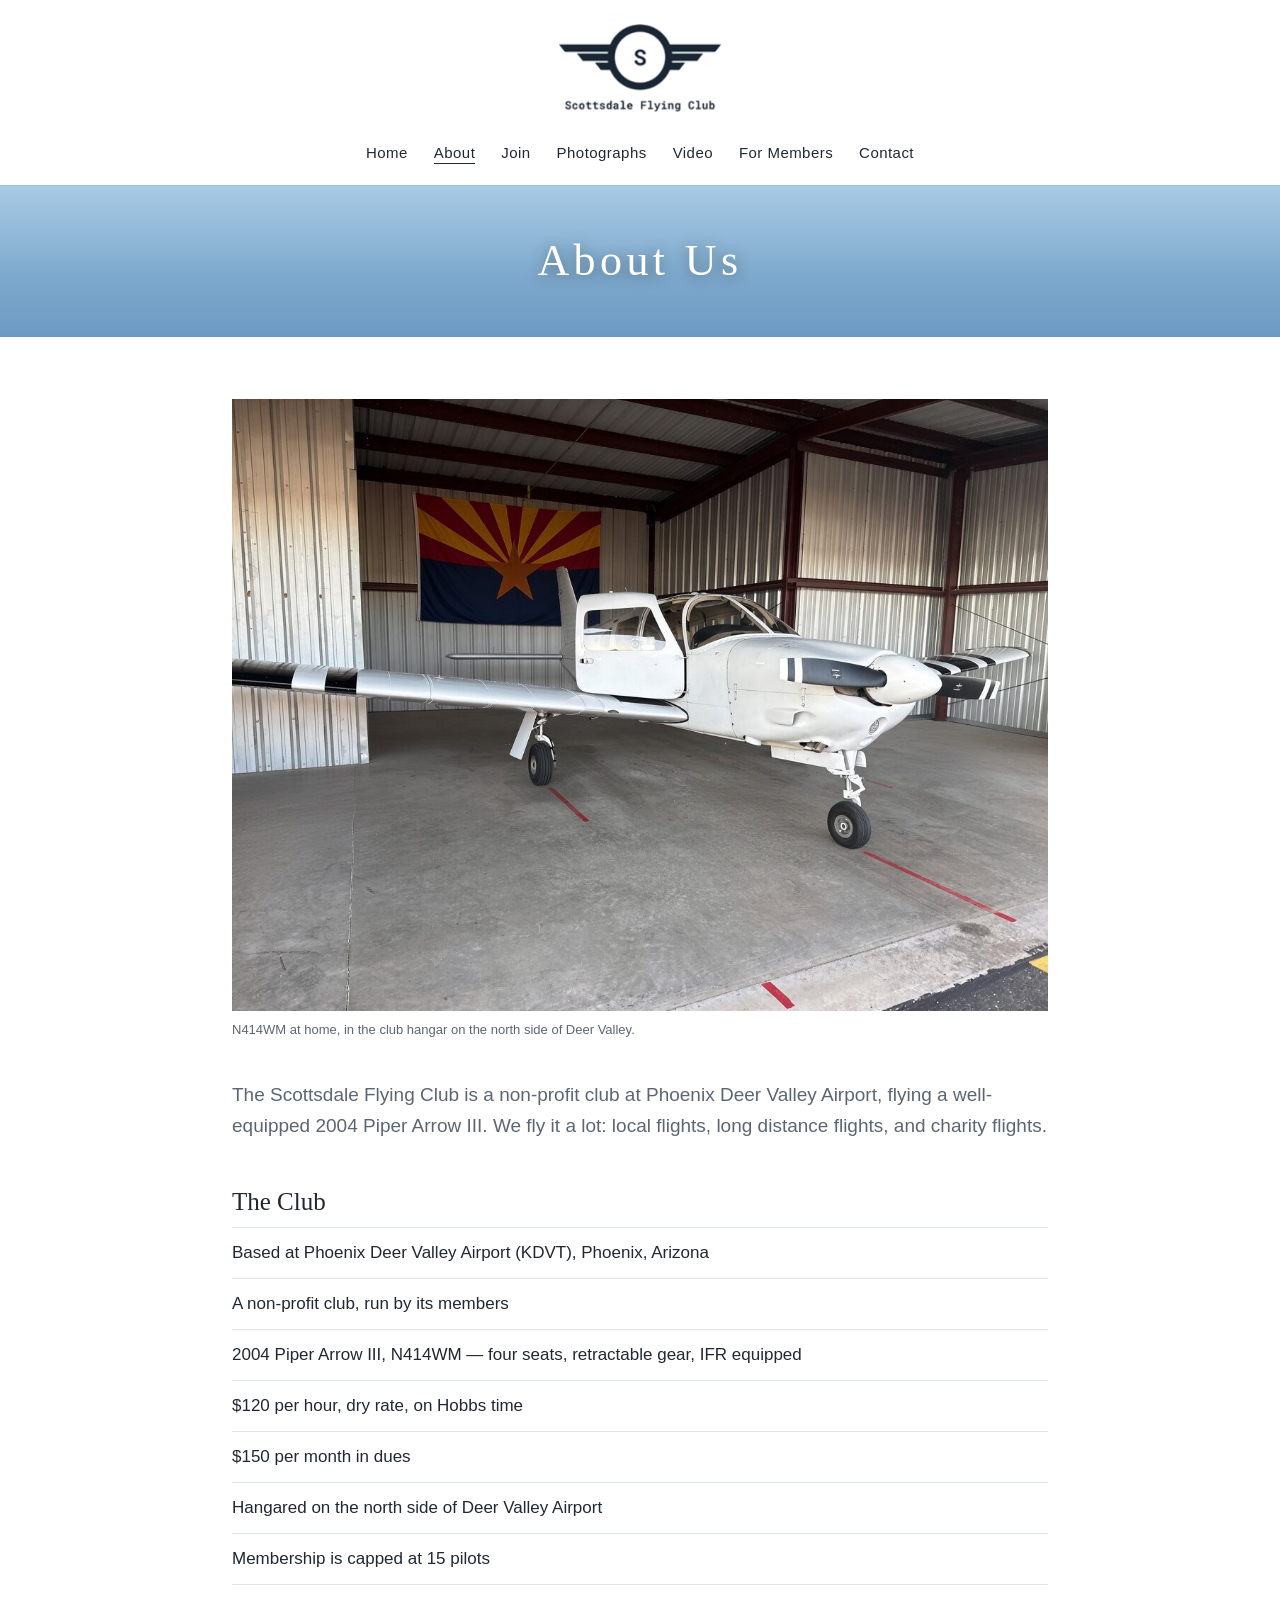
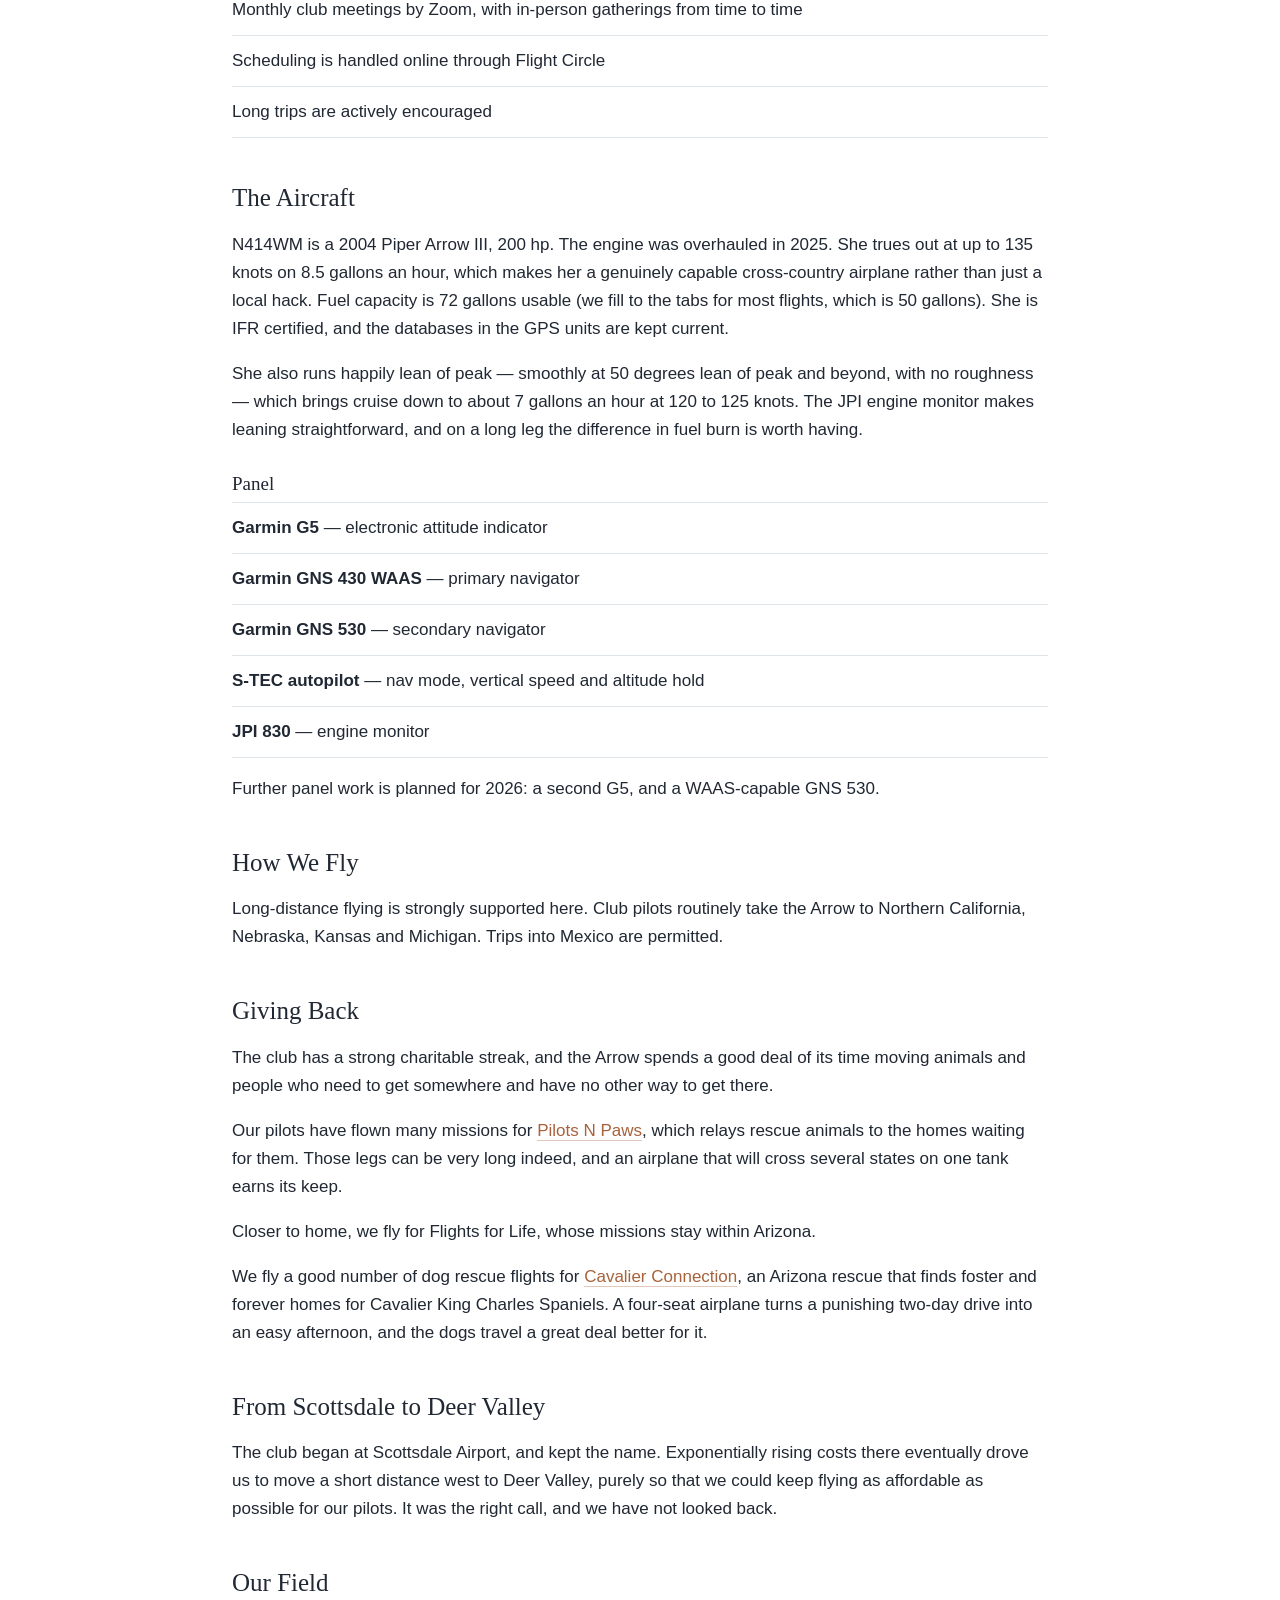
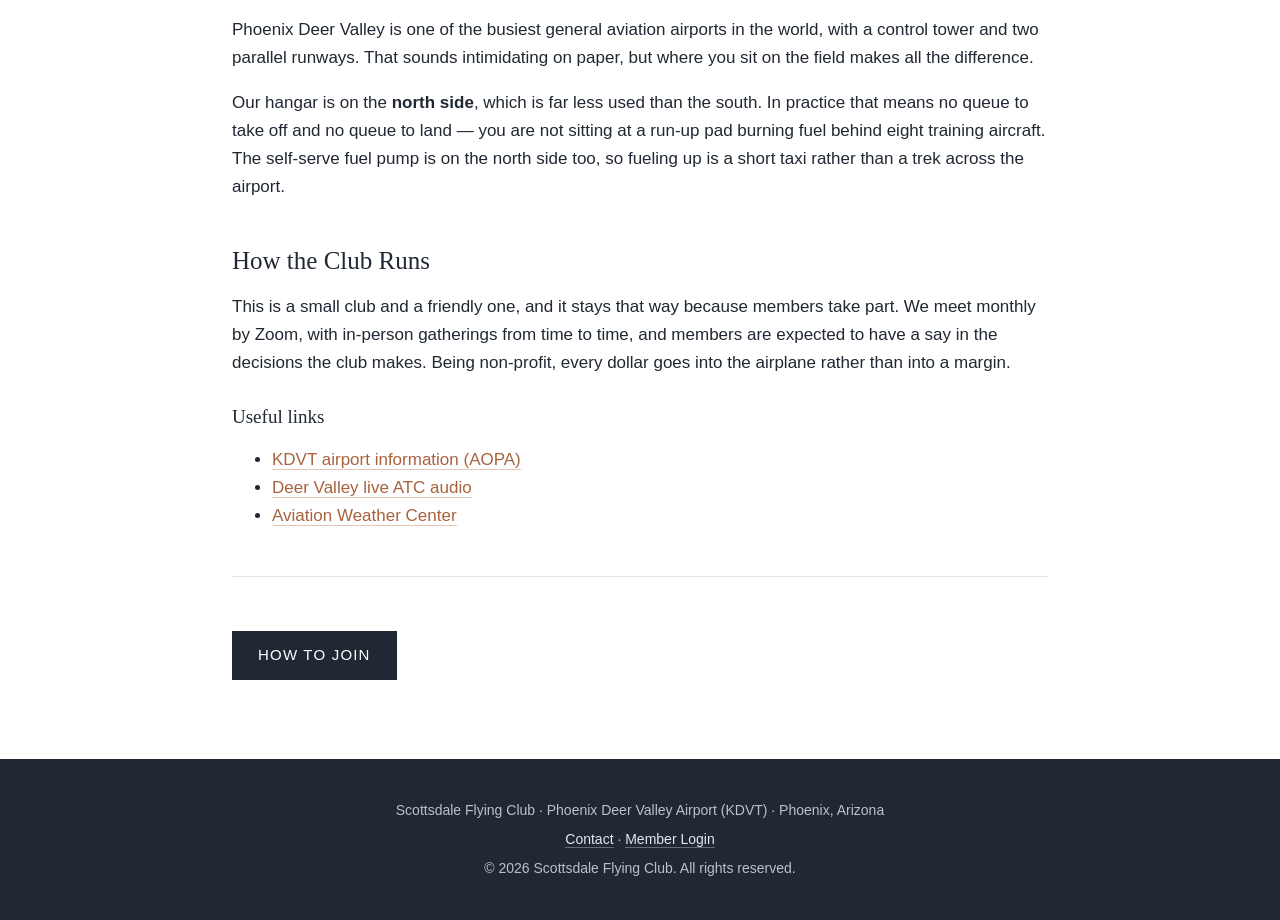
==== commit d92e9b4c: "about: lead with small rather than friendly Co-Authored-By: Claude Opus 5 <noreply@anthropic.com>" ====
--- a/about.html
+++ b/about.html
@@ -3,9 +3,23 @@
 <head>
 <meta charset="utf-8">
 <meta name="viewport" content="width=device-width, initial-scale=1">
-<title>About — Scottsdale Flying Club</title>
-<meta name="description" content="About the Scottsdale Flying Club: our Piper Arrow III, its panel, the long trips our members fly, and the charitable missions we support.">
+<title>About the Club and Our Piper Arrow III — Scottsdale Flying Club</title>
+<meta name="description" content="Our 2004 Piper Arrow III, its IFR panel, the cross-country trips our members fly, and the Pilots N Paws and rescue missions the club flies from Deer Valley.">
+<link rel="canonical" href="https://scottsdaleflyingclub.org/about.html">
+<meta property="og:type" content="website">
+<meta property="og:site_name" content="Scottsdale Flying Club">
+<meta property="og:title" content="About the Scottsdale Flying Club">
+<meta property="og:description" content="Our 2004 Piper Arrow III, its IFR panel, the cross-country trips our members fly, and the Pilots N Paws and rescue missions the club flies from Deer Valley.">
+<meta property="og:url" content="https://scottsdaleflyingclub.org/about.html">
+<meta property="og:image" content="https://scottsdaleflyingclub.org/images/og-card.jpg">
+<meta property="og:image:width" content="1200">
+<meta property="og:image:height" content="630">
+<meta property="og:image:alt" content="N414WM, the club's Piper Arrow III, parked on the ramp">
+<meta name="twitter:card" content="summary_large_image">
 <link rel="stylesheet" href="css/style.css">
+<link rel="icon" href="favicon.ico" sizes="any">
+<link rel="icon" type="image/png" href="favicon-180.png" sizes="180x180">
+<link rel="apple-touch-icon" href="apple-touch-icon.png">
 </head>
 <body>
 
@@ -118,7 +132,7 @@
   the north side too, so fueling up is a short taxi rather than a trek across the airport.</p>
 
   <h2>How the Club Runs</h2>
-  <p>This is a friendly club and a small one, and it stays that way because members take
+  <p>This is a small club and a friendly one, and it stays that way because members take
   part. We meet monthly by Zoom, with in-person gatherings from time to time, and members
   are expected to have a say in the decisions the club makes. Being non-profit, every
   dollar goes into the airplane rather than into a margin.</p>
--- a/css/style.css
+++ b/css/style.css
@@ -203,6 +203,12 @@
   color: var(--ink-soft);
   padding-top: 6px;
 }
+.gallery figcaption .credit {
+  display: block;
+  font-size: 11px;
+  color: var(--ink-soft);
+  opacity: .75;
+}
 .gallery a { border-bottom: none; display: block; }
 .gallery a:hover img { opacity: .88; }
 
